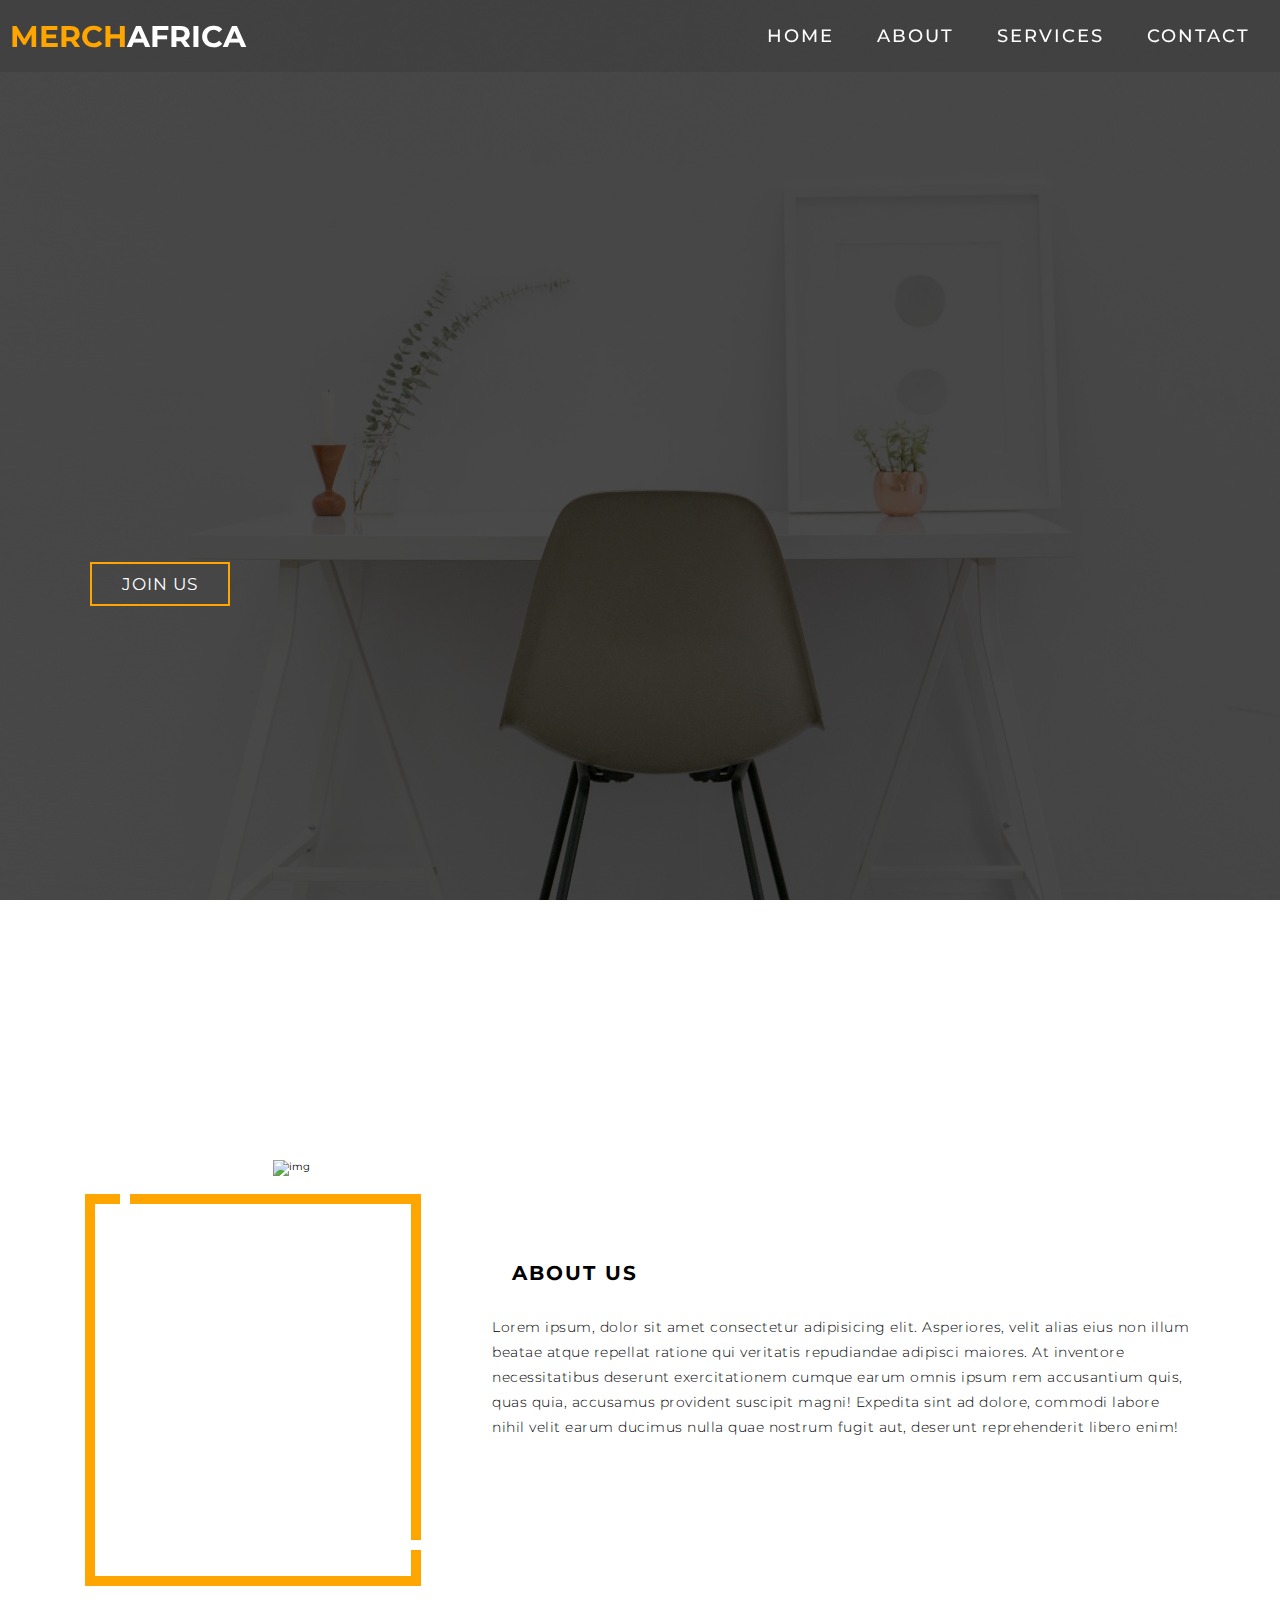
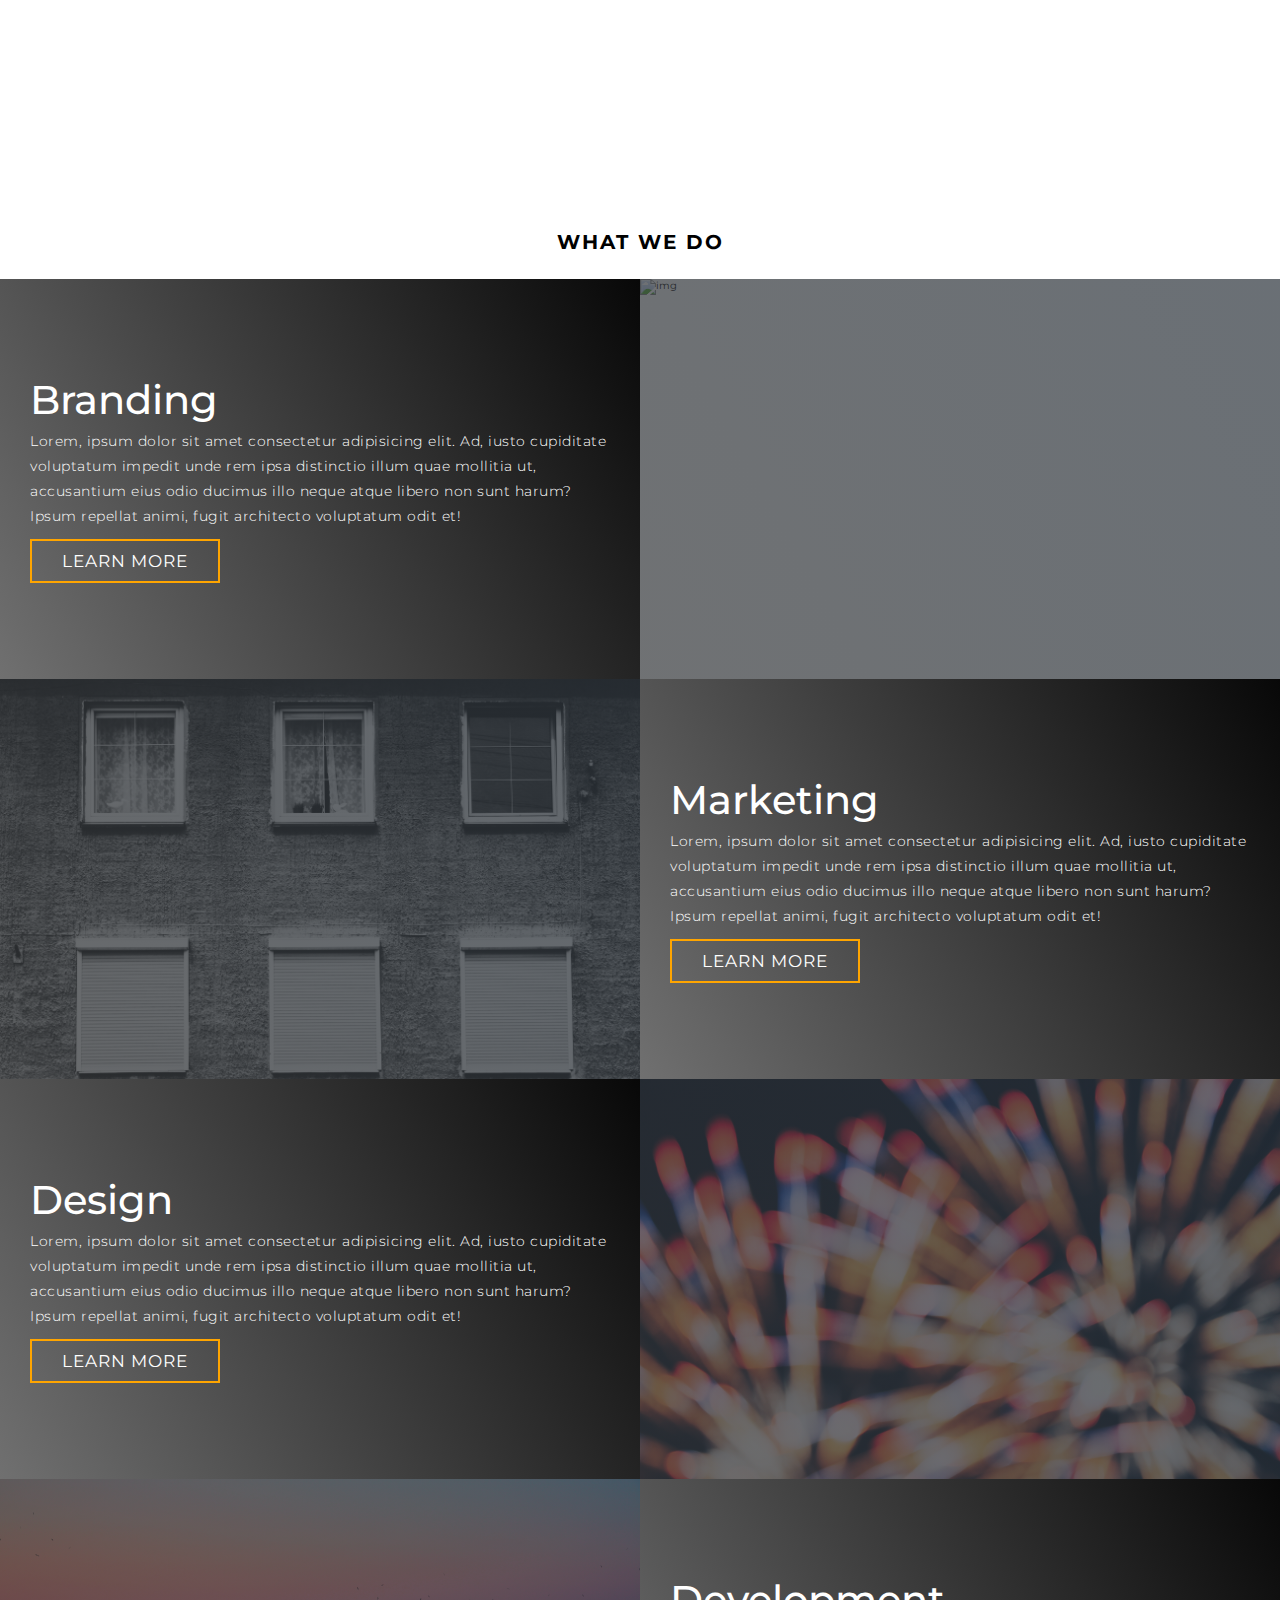
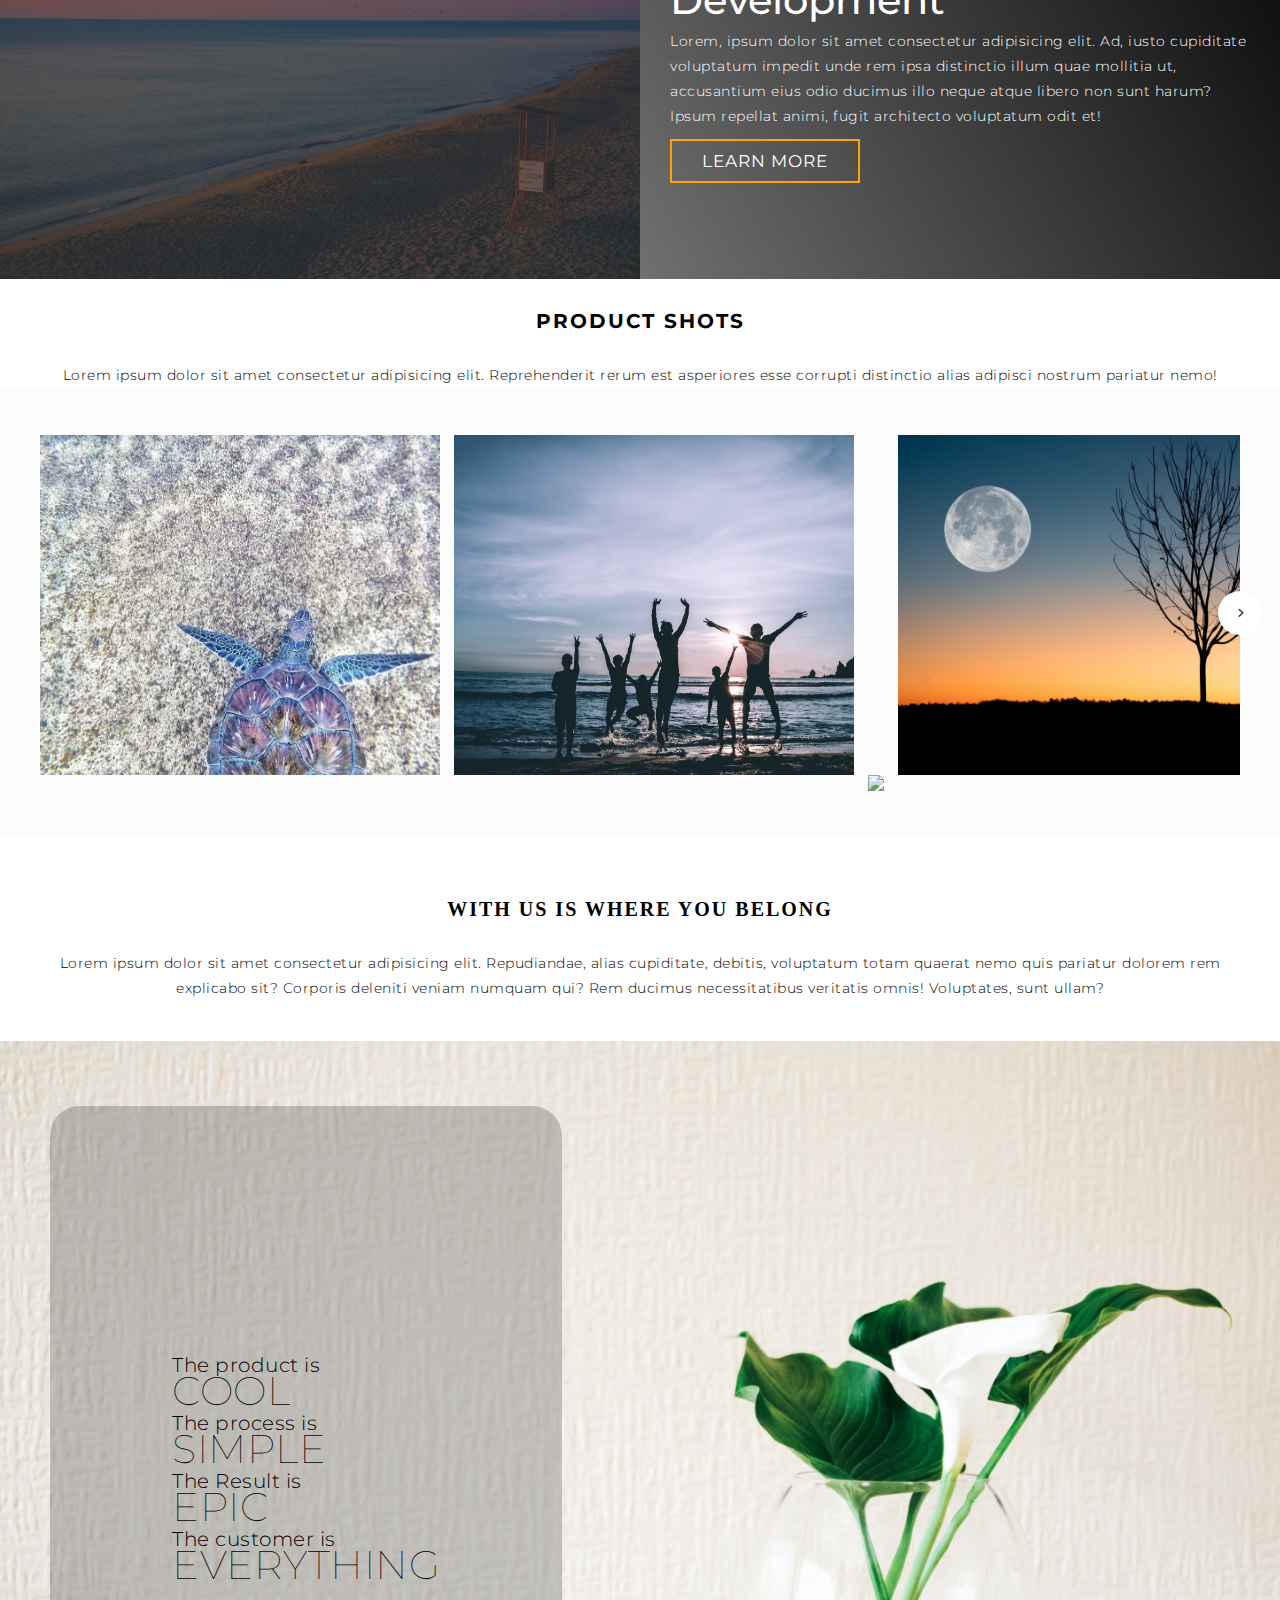
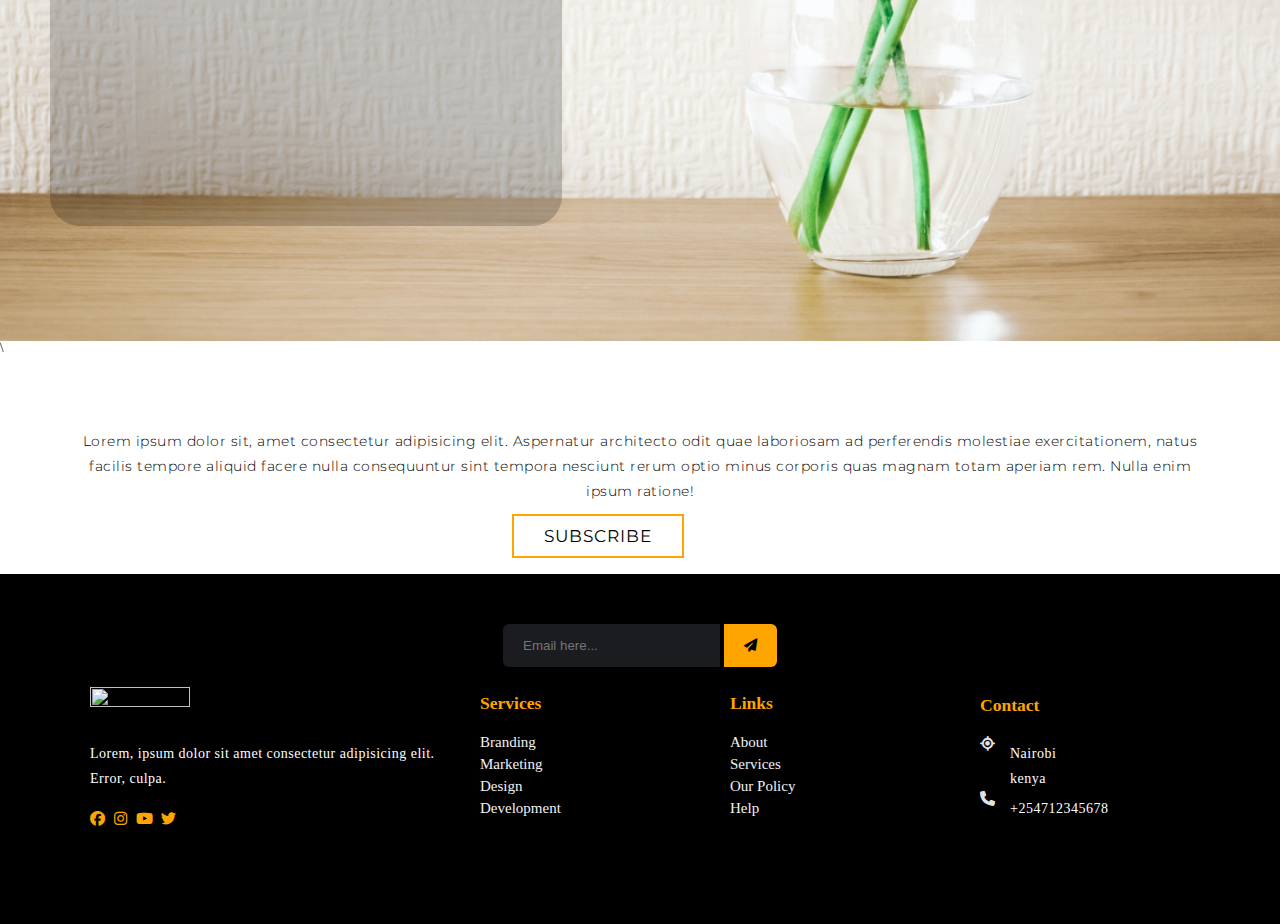
==== index.html @ 874cbdf3 "Add files via upload" ====
<!DOCTYPE html>
<html lang="en">
<head>
    <meta charset="UTF-8">
    <meta http-equiv="X-UA-Compatible" content="IE=edge">
    <meta name="viewport" content="width=device-width, initial-scale=1.0">
    <link rel="stylesheet" href="style.css">
    <link rel="stylesheet" href="https://cdnjs.cloudflare.com/ajax/libs/font-awesome/6.2.0/css/all.min.css">
    <title>Merch africa</title>
</head>
<body>
    <!-- Header -->
  <section id="header">
    <div class="header container">
      <div class="nav-bar">
        <div class="brand">
          <a href="#hero">
            <h1><span>MERCH</span>AFRICA</h1>
          </a>
        </div>
        <div class="nav-list">
          <div class="hamburger">
            <div class="bar"></div>
          </div>
          <ul>
            <li><a href="#hero" data-after="Home">Home</a></li>
            <li><a href="#about" data-after="About">About</a></li>
            <li><a href="#services" data-after="Service">Services</a></li>
            <li><a href="#contact" data-after="Contact">Contact</a></li>
          </ul>
        </div>
      </div>
    </div>
  </section>
  <!-- End Header -->
   <!-- Hero Section  -->
   <section id="hero">
    <div class="hero container">
      <div>
        <h1>Hello, <span></span></h1>
        <h1>WE ARE <span></span></h1>
        <h1>MERCHAFRICA  <span></span></h1>
        <a href="#services" type="button" class="cta">join us</a>
      </div>
    </div>
  </section>
  <!-- End Hero Section  -->


  <!-- About Section -->
  <section id="about">
    <div class="about container">
      <div class="col-left">
        <div class="about-img">
          <img src="IMG/25.jpg" alt="img">
        </div>
      </div>
      <div class="col-right">
        <h1 class="section-title">about us</h1>
        <p>Lorem ipsum, dolor sit amet consectetur adipisicing elit. Asperiores, velit alias eius non illum beatae atque
          repellat ratione qui veritatis repudiandae adipisci maiores. At inventore necessitatibus deserunt
          exercitationem cumque earum omnis ipsum rem accusantium quis, quas quia, accusamus provident suscipit magni!
          Expedita sint ad dolore, commodi labore nihil velit earum ducimus nulla quae nostrum fugit aut, deserunt
          reprehenderit libero enim!</p>
      </div>
    </div>
  </section>
  <!-- End About Section -->

   <!--start of what we do section-->
  <section id="services">
    <div class="services container">
      <div class="services-header">
        <h1 class="section-title">what we do</h1>
      </div>
      <div class="all-services">
        <div class="service-item">
          <div class="service-info">
            <h1>Branding</h1>
            <p>Lorem, ipsum dolor sit amet consectetur adipisicing elit. Ad, iusto cupiditate voluptatum impedit unde
              rem ipsa distinctio illum quae mollitia ut, accusantium eius odio ducimus illo neque atque libero non sunt
              harum? Ipsum repellat animi, fugit architecto voluptatum odit et!</p>
              <a href="#" class="cta">Learn more</a>
          </div>
          <div class="service-img">
            <img src="IMG/3.jpg" alt="img">
          </div>
        </div>
        <div class="service-item">
          <div class="service-info">
            <h1>Marketing</h1>
            <p>Lorem, ipsum dolor sit amet consectetur adipisicing elit. Ad, iusto cupiditate voluptatum impedit unde
              rem ipsa distinctio illum quae mollitia ut, accusantium eius odio ducimus illo neque atque libero non sunt
              harum? Ipsum repellat animi, fugit architecto voluptatum odit et!</p>
              <a href="#" class="cta">Learn more</a>
          </div>
          <div class="service-img">
            <img src="IMG/19.jpg" alt="img">
          </div>
        </div>
        <div class="service-item">
          <div class="service-info">
            <h1>Design</h1>
            <p>Lorem, ipsum dolor sit amet consectetur adipisicing elit. Ad, iusto cupiditate voluptatum impedit unde
              rem ipsa distinctio illum quae mollitia ut, accusantium eius odio ducimus illo neque atque libero non sunt
              harum? Ipsum repellat animi, fugit architecto voluptatum odit et!</p>
              <a href="#" class="cta">Learn more</a>
          </div>
          <div class="service-img">
            <img src="IMG/20.jpg" alt="img">
          </div>
        </div>
        <div class="service-item">
          <div class="service-info">
            <h1>Development</h1>
            <p>Lorem, ipsum dolor sit amet consectetur adipisicing elit. Ad, iusto cupiditate voluptatum impedit unde
              rem ipsa distinctio illum quae mollitia ut, accusantium eius odio ducimus illo neque atque libero non sunt
              harum? Ipsum repellat animi, fugit architecto voluptatum odit et!</p>
              <a href="#" class="cta">Learn more</a>
          </div>
          <div class="service-img">
            <img src="IMG/21.jpg" alt="img">
          </div>
        </div>
      </div>
    </div>
  </section>
  <!--end of what we do section-->

  <!--start of product shots section-->
  <section id="product-shots">
    <h1 class="section-title">Product shots</h1>
    <p>Lorem ipsum dolor sit amet consectetur adipisicing elit. Reprehenderit rerum est asperiores esse corrupti distinctio alias adipisci nostrum pariatur nemo!</p>


    <div class="slider">
      <div class="wrapper">
      <i id="left" class="fa-solid fa-angle-left"></i>
      <div class="carousel">
        <img src="IMG/1.jpg" alt="img" draggable="false">
        <img src="IMG/2.jpg" alt="img" draggable="false">
        <img src="IMG/3.jpg" alt="img" draggable="false">
        <img src="IMG/4.jpg" alt="img" draggable="false">
        <img src="IMG/5.jpg" alt="img" draggable="false">
        <img src="IMG/6.jpg" alt="img" draggable="false">
        <img src="IMG/7.jpg" alt="img" draggable="false">
        <img src="IMG/8.jpg" alt="img" draggable="false">
        <img src="IMG/9.jpg" alt="img" draggable="false">
        <img src="IMG/10.jpg" alt="img" draggable="false">
        <img src="IMG/11.jpg" alt="img" draggable="false">
        <img src="IMG/12.jpg" alt="img" draggable="false">
        <img src="IMG/13.jpg" alt="img" draggable="false">
        <img src="IMG/14.jpg" alt="img" draggable="false">
        <img src="IMG/15.jpg" alt="img" draggable="false">
        <img src="IMG/16.jpg" alt="img" draggable="false">
        <img src="IMG/16.jpg" alt="img" draggable="false">
        <img src="IMG/17.jpg" alt="img" draggable="false">
      </div>
      <i id="right" class="fa-solid fa-angle-right"></i>
    </div>
    </div>



    <div class="slogan">
      <h1 class="section-title">With us is where you belong</h1>
      <p>Lorem ipsum dolor sit amet consectetur adipisicing elit. Repudiandae, alias cupiditate, debitis, voluptatum totam quaerat nemo quis pariatur dolorem rem explicabo sit? Corporis deleniti veniam numquam qui? Rem ducimus necessitatibus veritatis omnis! Voluptates, sunt ullam?</p>
    </div>


  </section>


  <!--End of product shots section-->

  <!--start of burner2 section-->
  <section id="burner2">
    <br>
    <br>
    <br>
    <br>
    <br>
   <div class="burner-text">
    <p>
      The product is <br>
      <span>Cool</span><br>
      The process is <br>
      <span>Simple</span><br>
      The Result is <br>
      <span>Epic</span><br>
      The customer is <br>
      <span>Everything</span>
  </p>
   </div>
  </section>
  <!--End of burner2 section-->\

  <!-- start of subscribe section start-->
  <section id="subscribe">
    <div class="subscribe-row">
      <div class="subscribe-text">
        <p>Lorem ipsum dolor sit, amet consectetur adipisicing elit. Aspernatur architecto odit quae laboriosam ad perferendis molestiae exercitationem, natus facilis tempore aliquid facere nulla consequuntur sint tempora nesciunt rerum optio minus corporis quas magnam totam aperiam rem. Nulla enim ipsum ratione!</p> 
      </div>
      <a href="#" class="cta">Subscribe</a>
    </div>
  </section>


  <!-- start of subscribe section start-->

   <!--footer start-->
   <section id="footer">
    <div class="footer-container">
      <div class="footer-row">
        <div class="form">
          <form action="">
              <input type="text" placeholder="Email here...">
              <button><i class="fa fa-paper-plane"></i></button>
          </form>
        </div>
      </div>
    <div class="footer-row">
      <div class="footer-col" id="company">
        <img src="img/logo.png" alt="" class="logo">
        <p>
          Lorem, ipsum dolor sit amet consectetur adipisicing elit. Error, culpa.
        </p>
        <div class="social">
          <a href="#"><i class="fab fa-facebook"></i></a>
          <a href="#"><i class="fab fa-instagram"></i></a>
          <a href="#"><i class="fab fa-youtube"></i></a>
          <a href="#"><i class="fab fa-twitter"></i></a>
        </div>
      </div>

      <div class="footer-col" id="services">
        <h3>Services</h3>
        <div class="links">
          <a href="#">Branding</a>
          <a href="#">Marketing</a>
          <a href="#">Design</a>
          <a href="#">Development</a>
       </div>
      </div>

      <div class="footer-col" id="useful-links">
        <h3>Links</h3>
        <div class="links">
           <a href="#">About</a>
           <a href="#">Services</a>
           <a href="#">Our Policy</a>
           <a href="#">Help</a>
        </div>
      </div>

      <div class="footer-col" id="contact">
        <h3>Contact</h3>
        <div class="contact-details">
           <i class="fa fa-location"></i>
           <p>Nairobi <br> kenya</p>
        </div>
        <br>
        <div class="contact-details">
           <i class="fa fa-phone"></i>
           <p>+254712345678</p>
        </div>
      </div>
    </div>
  </div>
   </section>
  
    <!--footer End-->
    <script src="script.js"></script>
</body>
</html>
---- style.css ----
@import 'https://fonts.googleapis.com/css?family=Montserrat:300, 400, 700&display=swap';
* {
	padding: 0;
	margin: 0;
	box-sizing: border-box;
}
html {
	font-size: 10px;
	font-family: 'Montserrat', sans-serif;
	scroll-behavior: smooth;
}
a {
	text-decoration: none;
}
.container {
	min-height: 100vh;
	width: 100%;
	display: flex;
	align-items: center;
	justify-content: center;
}
img {
	height: 100%;
	width: 100%;
	object-fit: cover;
}
p {
	color: black;
	font-size: 1.4rem;
	margin-top: 5px;
	line-height: 2.5rem;
	font-weight: 300;
	letter-spacing: 0.05rem;
}
.section-title {
	font-size: 4rem;
	font-weight: 300;
	color: black;
	margin-bottom: 10px;
	text-transform: uppercase;
	letter-spacing: 0.2rem;
	text-align: center;
}
.section-title span {
	color: orange;
}

.cta {
	display: inline-block;
	padding: 10px 30px;
	color: white;
	background-color: transparent;
	border: 2px solid orange;
	font-size: 2rem;
	text-transform: uppercase;
	letter-spacing: 0.1rem;
	margin-top: 10px;
	transition: 0.3s ease;
	transition-property: background-color, color;
}
.cta:hover {
	color: white;
	background-color: orange;
}
.brand h1 {
	font-size: 3rem;
	text-transform: uppercase;
	color: white;
}
.brand h1 span {
	color: orange;
}

/* Header section */
#header {
	position: fixed;
	z-index: 1000;
	left: 0;
	top: 0;
	width: 100vw;
	height: auto;
}
#header .header {
	min-height: 8vh;
	background-color: rgba(49, 48, 48, 0.24);
	transition: 0.3s ease background-color;
}
#header .nav-bar {
	display: flex;
	align-items: center;
	justify-content: space-between;
	width: 100%;
	height: 100%;
	max-width: 1300px;
	padding: 0 10px;
}
#header .nav-list ul {
	list-style: none;
	position: absolute;
	background-color: rgb(100, 94, 94);
	width: 100vw;
	height: 100vh;
	left: 100%;
	top: 0;
	display: flex;
	flex-direction: column;
	justify-content: center;
	align-items: center;
	z-index: 1;
	overflow-x: hidden;
	transition: 0.5s ease left;
}
#header .nav-list ul.active {
	left: 0%;
}
#header .nav-list ul a {
	font-size: 2.5rem;
	font-weight: 500;
	letter-spacing: 0.2rem;
	text-decoration: none;
	color: white;
	text-transform: uppercase;
	padding: 20px;
	display: block;
}
#header .nav-list ul a::after {
	content: attr(data-after);
	position: absolute;
	top: 50%;
	left: 50%;
	transform: translate(-50%, -50%) scale(0);
	color: rgba(240, 248, 255, 0.021);
	font-size: 13rem;
	letter-spacing: 50px;
	z-index: -1;
	transition: 0.3s ease letter-spacing;
}
#header .nav-list ul li:hover a::after {
	transform: translate(-50%, -50%) scale(1);
	letter-spacing: initial;
}
#header .nav-list ul li:hover a {
	color: orange;
}
#header .hamburger {
	height: 60px;
	width: 60px;
	display: inline-block;
	border: 3px solid white;
	border-radius: 50%;
	position: relative;
	display: flex;
	align-items: center;
	justify-content: center;
	z-index: 100;
	cursor: pointer;
	transform: scale(0.8);
	margin-right: 20px;
}
#header .hamburger:after {
	position: absolute;
	content: '';
	height: 100%;
	width: 100%;
	border-radius: 50%;
	border: 3px solid white;
	animation: hamburger_puls 1s ease infinite;
}
#header .hamburger .bar {
	height: 2px;
	width: 30px;
	position: relative;
	background-color: white;
	z-index: -1;
}
#header .hamburger .bar::after,
#header .hamburger .bar::before {
	content: '';
	position: absolute;
	height: 100%;
	width: 100%;
	left: 0;
	background-color: white;
	transition: 0.3s ease;
	transition-property: top, bottom;
}
#header .hamburger .bar::after {
	top: 8px;
}
#header .hamburger .bar::before {
	bottom: 8px;
}
#header .hamburger.active .bar::before {
	bottom: 0;
}
#header .hamburger.active .bar::after {
	top: 0;
}
/* End Header section */

/* Hero Section */
#hero {
	background-image: url(IMG/burner\ 1.jpg);
	background-size: cover;
	background-position: top center;
	position: relative;
	z-index: 1;
}
#hero::after {
	content: '';
	position: absolute;
	left: 0;
	top: 0;
	height: 100%;
	width: 100%;
	background-color: black;
	opacity: 0.7;
	z-index: -1;
}
#hero .hero {
	max-width: 1200px;
	margin: 0 auto;
	padding: 0 50px;
	justify-content: flex-start;
}
#hero h1 {
	display: block;
	width: fit-content;
	font-size: 4rem;
	position: relative;
	color: transparent;
	animation: text_reveal 0.5s ease forwards;
	animation-delay: 1s;
}
#hero h1:nth-child(1) {
	animation-delay: 0.5s;
}
#hero h1:nth-child(2) {
	animation-delay: 1s;
}
#hero h1:nth-child(3) {
	animation: text_reveal_name 0.5s ease forwards;
	animation-delay: 1.5s;
}
#hero h1 span {
	position: absolute;
	top: 0;
	left: 0;
	height: 100%;
	width: 0;
	background-color: orange;
	animation: text_reveal_box 1s ease;
	animation-delay: 0.5s;
}
#hero h1:nth-child(1) span {
	animation-delay: 0.5s;
}
#hero h1:nth-child(2) span {
	animation-delay: 1.5s;
}
#hero h1:nth-child(3) span {
	animation-delay: 2.5s;
}

/* End Hero Section */

/* About Section */
#about .about {
	flex-direction: column-reverse;
	text-align: center;
	max-width: 1200px;
	margin: 0 auto;
	padding: 10px 20px;
}
#about .col-left {
	width: 250px;
	height: 360px;
}
#about .col-right {
	width: 100%;
}
#about .col-right h2 {
	font-size: 1.8rem;
	font-weight: 500;
	letter-spacing: 0.2rem;
	margin-bottom: 10px;
}
#about .col-right p {
	margin-bottom: 20px;
}
#about .col-right .cta {
	color: black;
	margin-bottom: 50px;
	padding: 10px 20px;
	font-size: 2rem;
}
#about .col-left .about-img {
	height: 100%;
	width: 100%;
	position: relative;
	border: 10px solid white;
}
#about .col-left .about-img::after {
	content: '';
	position: absolute;
	left: -33px;
	top: 19px;
	height: 98%;
	width: 98%;
	border: 7px solid orange;
	z-index: -1;
}
/* End About Section */

/* services section */
#services .services {
	flex-direction: column;
	max-width: 100%;
	margin: 0 auto;
	padding: 10px 0;
}
#services .services-header h1 {
	margin-bottom: 5px;
	font-size: 20px;
}
#services .all-services {
	display: flex;
	align-items: center;
	justify-content: center;
	flex-direction: column;
}
#services .service-item {
	display: flex;
	align-items: center;
	justify-content: center;
	flex-direction: column;
	width: 80%;
	margin: 20px auto;
	overflow: hidden;
	border-radius: 10px;
}
#services .service-info {
	padding: 30px;
	flex-basis: 50%;
	height: 100%;
	display: flex;
	align-items: flex-start;
	justify-content: center;
	flex-direction: column;
	background-image: linear-gradient(60deg, #707070 0%, #080808 100%);
	color: white;
}
#services .service-info h1 {
	font-size: 4rem;
	font-weight: 500;
}
#services .service-info p {
	color: white;
}
#services .service-img {
	flex-basis: 50%;
	height: 300px;
	overflow: hidden;
	position: relative;
}
#services .service-img:after {
	content: '';
	position: absolute;
	left: 0;
	top: 0;
	height: 100%;
	width: 100%;
	background-image: linear-gradient(60deg, #323538 0%, #2a323a 100%);
	opacity: 0.7;
}
#services .service-img img {
	transition: 0.3s ease transform;
}
#services .service-item:hover .service-img img {
	transform: scale(1.1);
}
/* End services section */

/* Product shots */
#product-shots p {
	font-size: 14px;
	text-align: center;
}
.slogan {
	margin: 40px;
}
.slogan h1 {
	font-family: cursive;
}




.slider{
	display: flex;
	padding: 35px 35px;
	min-height: 50vh;
	align-items: center;
	justify-content: center;
	background: #fcfcfd;
  }
  .wrapper{
	display: flex;
	max-width: 1200px;
	position: relative;
  }
  .wrapper i{
	top: 50%;
	height: 44px;
	width: 44px;
	color: #343F4F;
	cursor: pointer;
	font-size: 1.15rem;
	position: absolute;
	text-align: center;
	line-height: 44px;
	background: #fff;
	border-radius: 50%;
	transform: translateY(-50%);
	transition: transform 0.1s linear;
  }
  .wrapper i:active{
	transform: translateY(-50%) scale(0.9);
  }
  .wrapper i:hover{
	background: #f2f2f2;
  }
  .wrapper i:first-child{
	left: -22px;
	display: none;
  }
  .wrapper i:last-child{
	right: -22px;
  }
  .wrapper .carousel{
	font-size: 0px;
	cursor: pointer;
	overflow: hidden;
	white-space: nowrap;
	scroll-behavior: smooth;
  }
  .carousel.dragging{
	cursor: grab;
	scroll-behavior: auto;
  }
  .carousel.dragging img{
	pointer-events: none;
  }
  .carousel img{
	height: 340px;
	object-fit: cover;
	user-select: none;
	margin-left: 14px;
	width: calc(100% / 3);
  }
  .carousel img:first-child{
	margin-left: 0px;
  }
/* end Product shots */

/* burner2 */
#burner2 {
	min-height: 100vh;
	background-image: url(IMG/7.jpg);
	background-size: cover;
	background-position: top center;
	position: relative;

}
.burner2-content {
	margin-top: 50px;
}
#burner2 .burner-text {
	display: flex;
	align-items: center;
	justify-content: space-around;
	width: 40%;
	height: 80vh;
	background-color: rgba(0, 0, 0, 0.2);
	border-radius: 30px;
	padding: 10px;
	margin-left: 50px;
}
#burner2 .burner-text p {
	font-size: 20px;
}
#burner2 .burner-text p span {
	font-size: 40px;
	font-weight: 100;
	text-transform: uppercase;
}

/* End of burner 2 */
/* start of subscribe section start */
#subscribe {
	width: 100%;
}
.subscribe-row {
	padding: 60px;
	margin: 10px;
	justify-content: center;
}
.subscribe-text {
	text-align: center;
}
.subscribe-row .cta {
	color: black;
	position: absolute;
	left: 40%;
}


/* End of subscribe section start */

/* Footer */
#footer{
	background-color: #000000ff;
     position: relative;
     width: 100%;
     min-height: 350px;
     padding: 3rem 1rem;
}
.footer-container {
    max-width: 1140px;
    margin: 0 auto;
    display: flex;
    justify-content: center;
    align-items: center;
    flex-direction: column;
	font-size: 15px;
}
.footer-row {
	display: flex;
    justify-content: space-between;
    align-items: center;

}
.footer-col{
    min-width: 250px;
    color:#f2f2f2f2;
    font-family: poppins;
    padding:0 2rem;
}
.footer-col .logo{
    width: 100px;
    margin-bottom:25px;
}
#company p {
	color: white;
}
#contact p {
	color: white;
}
.footer-col h3{
    color: orange;
    margin-bottom: 20px;
    position: relative;
    cursor: pointer;
}
.footer-col h3::after{
    content: '';
    height:3px;
    width:0px;
    background-color: orange;
    position: absolute;
    bottom: 0;
    left:0;
    transition: 0.3s ease;

}
.footer-col h3:hover::after{
    width:30px
}
.footer-col .social a i{
    color:orange;
    margin-top:2rem;
    margin-right: 5px;
    transition: 0.3s ease;
}
.footer-col .social a i:hover{
    transform: scale(1.5);
    filter:grayscale(25);
}
.footer-col .links a{
    display: block;
    text-decoration: none;
    color:#f2f2f2;
    margin-bottom: 5px;
    position: relative;
    transition: 0.3s ease;
}
.footer-col .links a::before{
    content:'';
    height: 16px;
    width:3px;
    position: absolute;
    top:5px;
    left:-10px;
    background-color: orange;
    transition: 0.5s ease;
    opacity: 0;
}
.footer-col .links a:hover::before{
    opacity: 1;
}
.footer-col .links a:hover{
    transform: translateX(-8px);
    color: orange;
}
.footer-col .contact-details{
    display: inline-flex;
    justify-content: space-between;
}
.footer-col .contact-details i{
    margin-right:15px;
}
.footer-row .form{
    display: flex;
    justify-content: center;
    align-items: center;
    padding:2rem 0;
}
.footer-row .form input{
    background-color: #1a1c20ff;
    border:0;
    outline:none;
    padding:14px 20px;
    border-radius: 6px;
    border-top-right-radius: 0;
    border-bottom-right-radius: 0;
}
.form button{
    padding:14px 20px;
    border:0;
    border-radius: 6px;
    border-top-left-radius: 0;
    border-bottom-left-radius: 0;
    background-color: orange;
}



/* End Footer */

/* Keyframes */
@keyframes hamburger_puls {
	0% {
		opacity: 1;
		transform: scale(1);
	}
	100% {
		opacity: 0;
		transform: scale(1.4);
	}
}
@keyframes text_reveal_box {
	50% {
		width: 100%;
		left: 0;
	}
	100% {
		width: 0;
		left: 100%;
	}
}
@keyframes text_reveal {
	100% {
		color: white;
	}
}
@keyframes text_reveal_name {
	100% {
		color: orange;
		font-weight: 500;
	}
}
/* End Keyframes */

/* Media Query For Tablet */
@media only screen and (min-width: 768px) {
	.cta {
		font-size: 1.7rem;
		padding: 10px 30px;
	}
	h1.section-title {
		font-size: 2rem;
		font-weight: bold;
		padding: 20px;
	}

	/* Hero */
	#hero h1 {
		font-size: 7rem;
	}
	/* End Hero */

	
    /* About */
	#about .about {
		flex-direction: row;
	}
	#about .col-left {
		width: 600px;
		height: 400px;
		padding-left: 60px;
	}
	#about .about .col-left .about-img::after {
		left: -45px;
		top: 34px;
		height: 98%;
		width: 98%;
		border: 10px solid orange;
	}
	#about .col-right {
		text-align: left;
		padding: 30px;
	}
	#about .col-right h1 {
		text-align: left;
	}
	/* End About */

	/* service */
	#services .service-item {
		flex-direction: row;
	}
	#services .service-item:nth-child(even) {
		flex-direction: row-reverse;
	}
	#services .service-item {
		height: 400px;
		margin: 0;
		width: 100%;
		border-radius: 0;
	}
	#services .all-services .service-info {
		height: 100%;
	}
	#services .all-services .service-img {
		height: 100%;
	}
	/* End service */

	

}
/* End Media Query For Tablet */

/* Media Query For Desktop */
@media only screen and (min-width: 1200px) {
	/* header */
	#header .hamburger {
		display: none;
	}
	#header .nav-list ul {
		position: initial;
		display: block;
		height: auto;
		width: fit-content;
		background-color: transparent;
	}
	#header .nav-list ul li {
		display: inline-block;
	}
	#header .nav-list ul li a {
		font-size: 1.8rem;
	}
	#header .nav-list ul a:after {
		display: none;
	}
	/* End header */

	#services .service-bottom .service-item {
		flex-basis: 22%;
		margin: 1.5%;
	}
}


@media(max-width:900px)
{
  .footer-row{
    flex-direction: column;
  }
  .footer-col{
    width: 100%;
    text-align: left;
    margin-bottom: 25px;
  }
}
@media(max-width:768px)
{
  .footer-row{
    flex-direction: column;
  }
  .footer-col{
    width: 100%;
    text-align: left;
    margin-bottom: 20px;
  }
}
/* End  Media Query For Desktop */


@media screen and (max-width: 900px) {
	.carousel img{
	  width: calc(100% / 2);
	}
  }
  
  @media screen and (max-width: 550px) {
	.carousel img{
	  width: 100%;
	}
  }
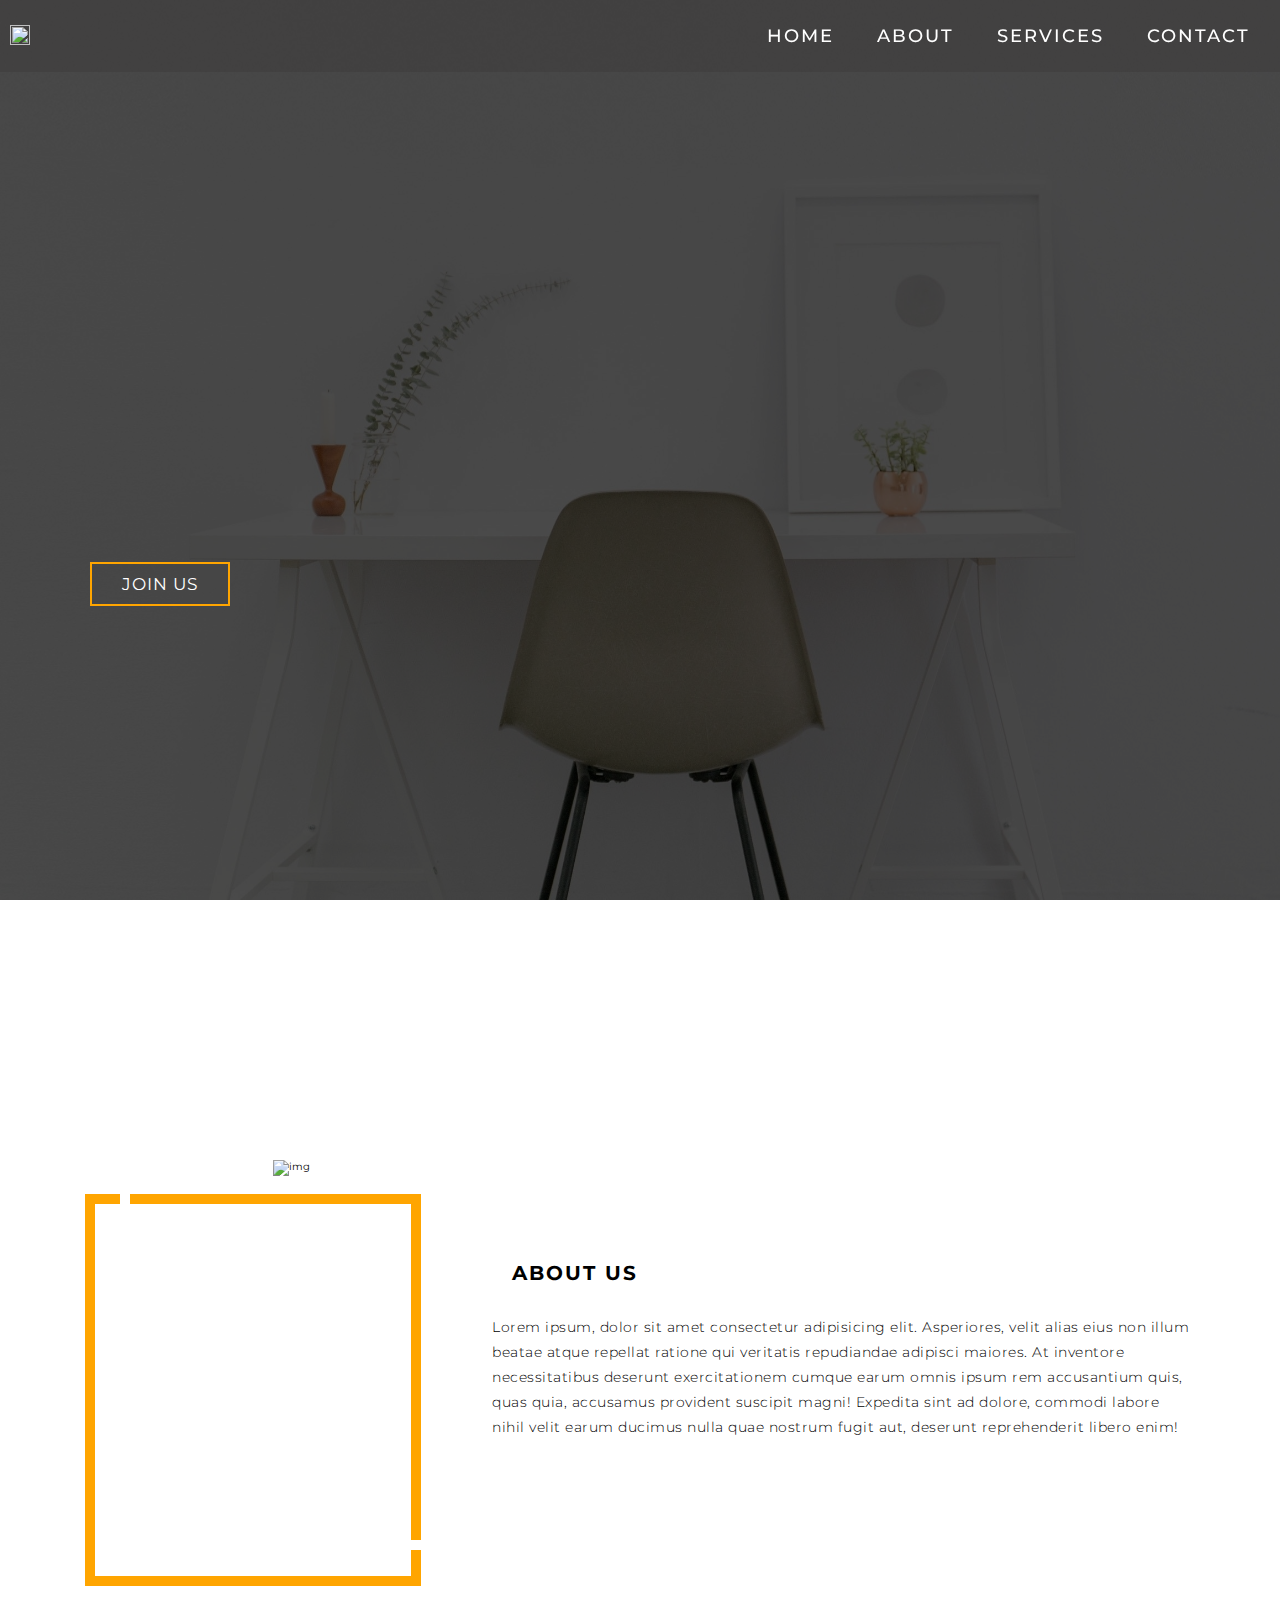
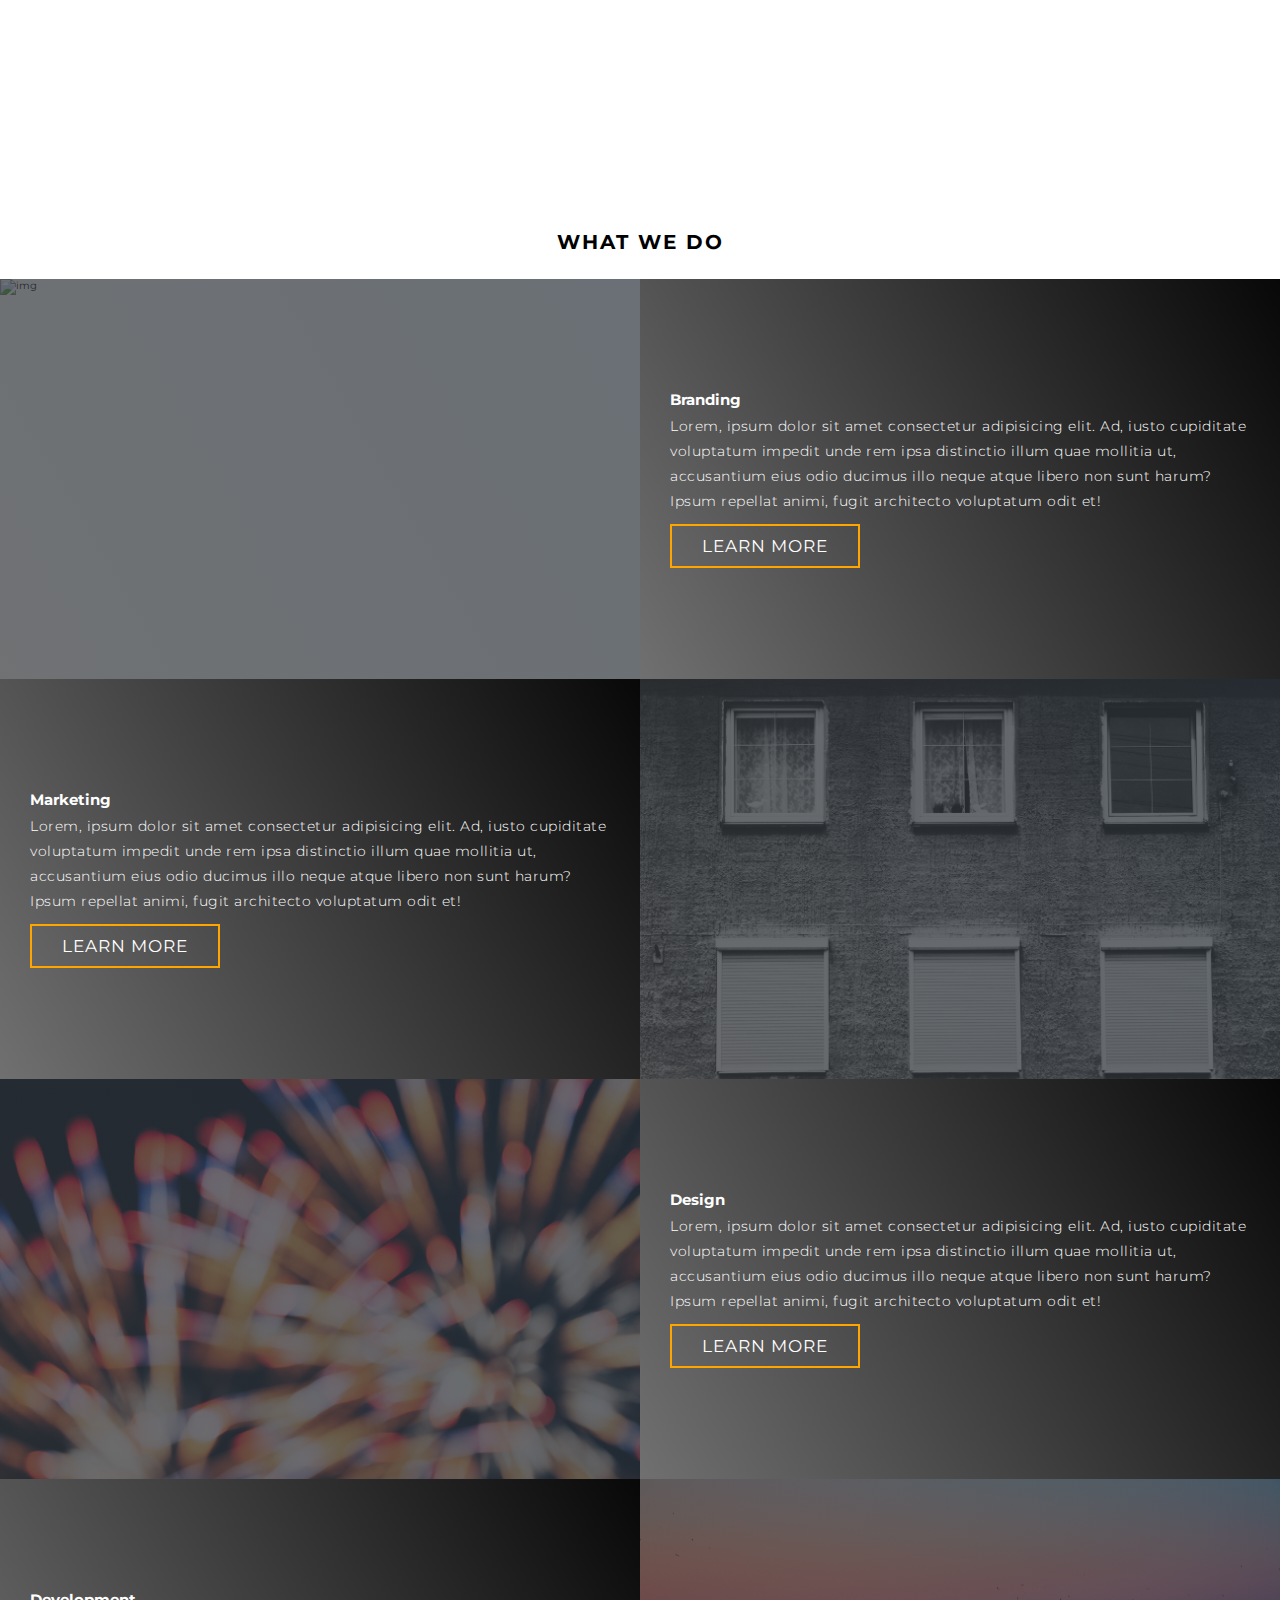
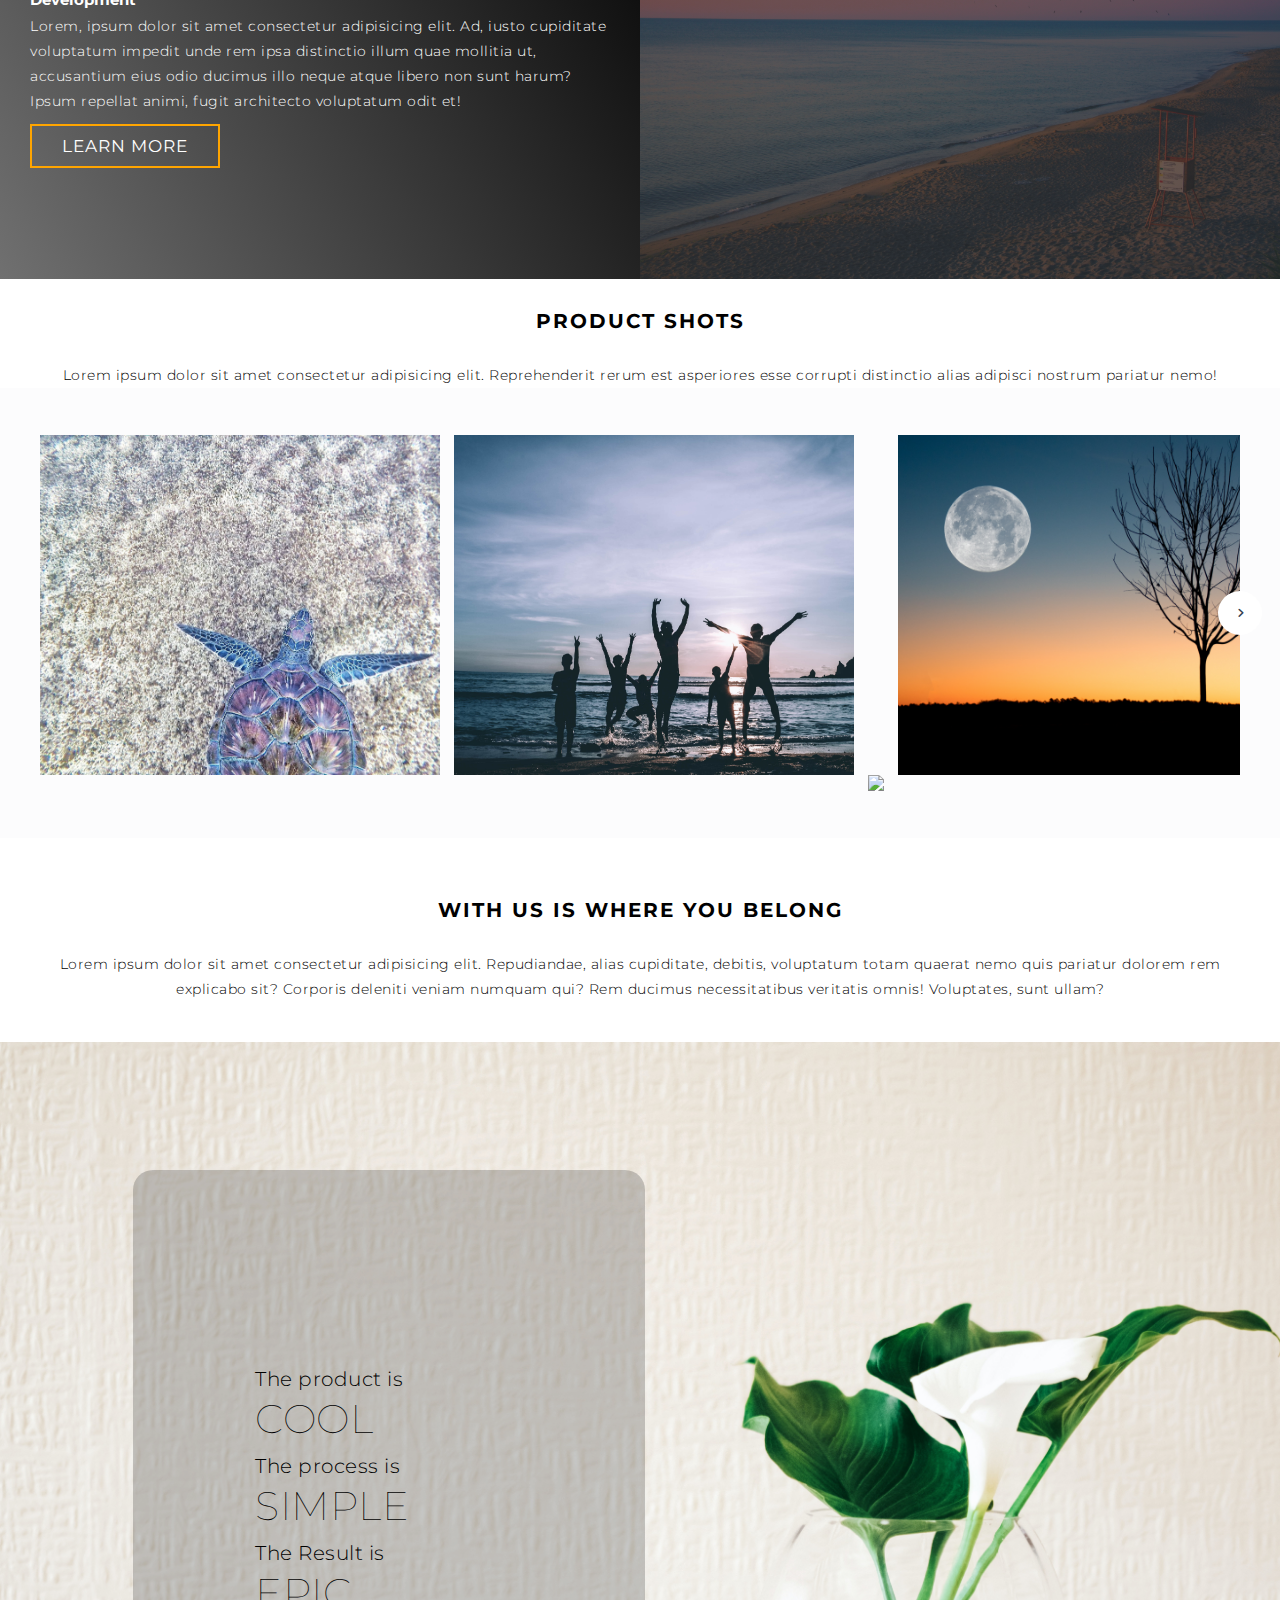
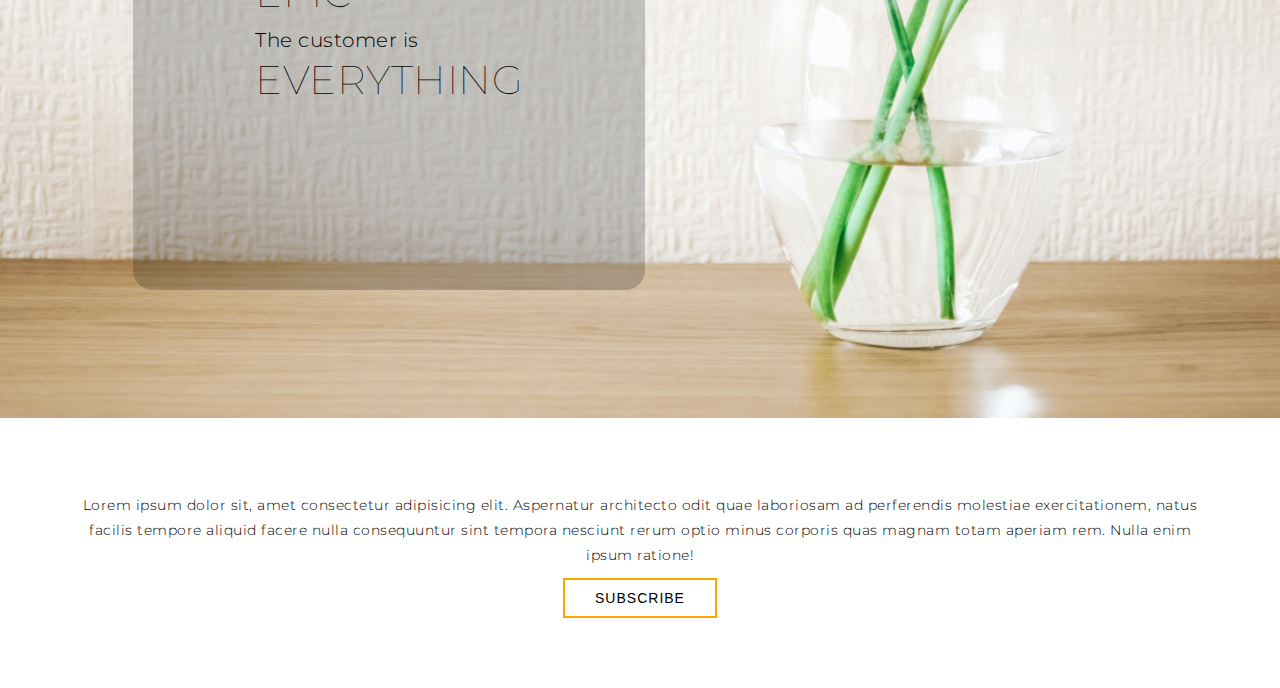
==== commit f52b4693: "new" ====
--- a/index.html
+++ b/index.html
@@ -15,7 +15,7 @@
       <div class="nav-bar">
         <div class="brand">
           <a href="#hero">
-            <h1><span>MERCH</span>AFRICA</h1>
+            <img src="img/logo.png" alt="" class="logo">
           </a>
         </div>
         <div class="nav-list">
@@ -33,6 +33,7 @@
     </div>
   </section>
   <!-- End Header -->
+
    <!-- Hero Section  -->
    <section id="hero">
     <div class="hero container">
@@ -46,7 +47,6 @@
   </section>
   <!-- End Hero Section  -->
 
-
   <!-- About Section -->
   <section id="about">
     <div class="about container">
@@ -66,7 +66,6 @@
     </div>
   </section>
   <!-- End About Section -->
-
    <!--start of what we do section-->
   <section id="services">
     <div class="services container">
@@ -75,6 +74,9 @@
       </div>
       <div class="all-services">
         <div class="service-item">
+          <div class="service-img">
+            <img src="IMG/3.jpg" alt="img">
+          </div>
           <div class="service-info">
             <h1>Branding</h1>
             <p>Lorem, ipsum dolor sit amet consectetur adipisicing elit. Ad, iusto cupiditate voluptatum impedit unde
@@ -82,11 +84,12 @@
               harum? Ipsum repellat animi, fugit architecto voluptatum odit et!</p>
               <a href="#" class="cta">Learn more</a>
           </div>
-          <div class="service-img">
-            <img src="IMG/3.jpg" alt="img">
-          </div>
-        </div>
-        <div class="service-item">
+          
+        </div>
+        <div class="service-item">
+          <div class="service-img">
+            <img src="IMG/19.jpg" alt="img">
+          </div>
           <div class="service-info">
             <h1>Marketing</h1>
             <p>Lorem, ipsum dolor sit amet consectetur adipisicing elit. Ad, iusto cupiditate voluptatum impedit unde
@@ -94,11 +97,12 @@
               harum? Ipsum repellat animi, fugit architecto voluptatum odit et!</p>
               <a href="#" class="cta">Learn more</a>
           </div>
-          <div class="service-img">
-            <img src="IMG/19.jpg" alt="img">
-          </div>
-        </div>
-        <div class="service-item">
+          
+        </div>
+        <div class="service-item">
+          <div class="service-img">
+            <img src="IMG/20.jpg" alt="img">
+          </div>
           <div class="service-info">
             <h1>Design</h1>
             <p>Lorem, ipsum dolor sit amet consectetur adipisicing elit. Ad, iusto cupiditate voluptatum impedit unde
@@ -106,11 +110,12 @@
               harum? Ipsum repellat animi, fugit architecto voluptatum odit et!</p>
               <a href="#" class="cta">Learn more</a>
           </div>
-          <div class="service-img">
-            <img src="IMG/20.jpg" alt="img">
-          </div>
-        </div>
-        <div class="service-item">
+          
+        </div>
+        <div class="service-item">
+          <div class="service-img">
+            <img src="IMG/21.jpg" alt="img">
+          </div>
           <div class="service-info">
             <h1>Development</h1>
             <p>Lorem, ipsum dolor sit amet consectetur adipisicing elit. Ad, iusto cupiditate voluptatum impedit unde
@@ -118,9 +123,7 @@
               harum? Ipsum repellat animi, fugit architecto voluptatum odit et!</p>
               <a href="#" class="cta">Learn more</a>
           </div>
-          <div class="service-img">
-            <img src="IMG/21.jpg" alt="img">
-          </div>
+          
         </div>
       </div>
     </div>
@@ -131,7 +134,6 @@
   <section id="product-shots">
     <h1 class="section-title">Product shots</h1>
     <p>Lorem ipsum dolor sit amet consectetur adipisicing elit. Reprehenderit rerum est asperiores esse corrupti distinctio alias adipisci nostrum pariatur nemo!</p>
-
 
     <div class="slider">
       <div class="wrapper">
@@ -159,27 +161,15 @@
       <i id="right" class="fa-solid fa-angle-right"></i>
     </div>
     </div>
-
-
-
     <div class="slogan">
       <h1 class="section-title">With us is where you belong</h1>
       <p>Lorem ipsum dolor sit amet consectetur adipisicing elit. Repudiandae, alias cupiditate, debitis, voluptatum totam quaerat nemo quis pariatur dolorem rem explicabo sit? Corporis deleniti veniam numquam qui? Rem ducimus necessitatibus veritatis omnis! Voluptates, sunt ullam?</p>
     </div>
-
-
-  </section>
-
-
+  </section>
   <!--End of product shots section-->
 
   <!--start of burner2 section-->
   <section id="burner2">
-    <br>
-    <br>
-    <br>
-    <br>
-    <br>
    <div class="burner-text">
     <p>
       The product is <br>
@@ -193,7 +183,7 @@
   </p>
    </div>
   </section>
-  <!--End of burner2 section-->\
+  <!--End of burner2 section-->
 
   <!-- start of subscribe section start-->
   <section id="subscribe">
@@ -201,74 +191,15 @@
       <div class="subscribe-text">
         <p>Lorem ipsum dolor sit, amet consectetur adipisicing elit. Aspernatur architecto odit quae laboriosam ad perferendis molestiae exercitationem, natus facilis tempore aliquid facere nulla consequuntur sint tempora nesciunt rerum optio minus corporis quas magnam totam aperiam rem. Nulla enim ipsum ratione!</p> 
       </div>
-      <a href="#" class="cta">Subscribe</a>
-    </div>
-  </section>
-
-
+      <div class="subscribe-button">
+        <button>subscribe</button>
+      </div>
+    </div>
+  </section>
   <!-- start of subscribe section start-->
 
    <!--footer start-->
-   <section id="footer">
-    <div class="footer-container">
-      <div class="footer-row">
-        <div class="form">
-          <form action="">
-              <input type="text" placeholder="Email here...">
-              <button><i class="fa fa-paper-plane"></i></button>
-          </form>
-        </div>
-      </div>
-    <div class="footer-row">
-      <div class="footer-col" id="company">
-        <img src="img/logo.png" alt="" class="logo">
-        <p>
-          Lorem, ipsum dolor sit amet consectetur adipisicing elit. Error, culpa.
-        </p>
-        <div class="social">
-          <a href="#"><i class="fab fa-facebook"></i></a>
-          <a href="#"><i class="fab fa-instagram"></i></a>
-          <a href="#"><i class="fab fa-youtube"></i></a>
-          <a href="#"><i class="fab fa-twitter"></i></a>
-        </div>
-      </div>
-
-      <div class="footer-col" id="services">
-        <h3>Services</h3>
-        <div class="links">
-          <a href="#">Branding</a>
-          <a href="#">Marketing</a>
-          <a href="#">Design</a>
-          <a href="#">Development</a>
-       </div>
-      </div>
-
-      <div class="footer-col" id="useful-links">
-        <h3>Links</h3>
-        <div class="links">
-           <a href="#">About</a>
-           <a href="#">Services</a>
-           <a href="#">Our Policy</a>
-           <a href="#">Help</a>
-        </div>
-      </div>
-
-      <div class="footer-col" id="contact">
-        <h3>Contact</h3>
-        <div class="contact-details">
-           <i class="fa fa-location"></i>
-           <p>Nairobi <br> kenya</p>
-        </div>
-        <br>
-        <div class="contact-details">
-           <i class="fa fa-phone"></i>
-           <p>+254712345678</p>
-        </div>
-      </div>
-    </div>
-  </div>
-   </section>
-  
+
     <!--footer End-->
     <script src="script.js"></script>
 </body>
--- a/style.css
+++ b/style.css
@@ -351,8 +351,8 @@
 	color: white;
 }
 #services .service-info h1 {
-	font-size: 4rem;
-	font-weight: 500;
+	font-size: 15px;
+	font-weight: 700;
 }
 #services .service-info p {
 	color: white;
@@ -389,13 +389,6 @@
 .slogan {
 	margin: 40px;
 }
-.slogan h1 {
-	font-family: cursive;
-}
-
-
-
-
 .slider{
 	display: flex;
 	padding: 35px 35px;
@@ -468,26 +461,26 @@
 	min-height: 100vh;
 	background-image: url(IMG/7.jpg);
 	background-size: cover;
-	background-position: top center;
-	position: relative;
-
-}
-.burner2-content {
-	margin-top: 50px;
+	background-position: center;
+	position: relative;
+	padding: 10%;
+
 }
 #burner2 .burner-text {
 	display: flex;
 	align-items: center;
 	justify-content: space-around;
-	width: 40%;
+	width: 100%;
 	height: 80vh;
 	background-color: rgba(0, 0, 0, 0.2);
-	border-radius: 30px;
-	padding: 10px;
-	margin-left: 50px;
+	border-radius: 20px;
+	margin: auto;
+	padding: auto;
 }
 #burner2 .burner-text p {
 	font-size: 20px;
+	text-align: left;
+	line-height: 40px;
 }
 #burner2 .burner-text p span {
 	font-size: 40px;
@@ -508,142 +501,30 @@
 .subscribe-text {
 	text-align: center;
 }
-.subscribe-row .cta {
+.subscribe-button {
+	text-align: center;
+}
+.subscribe-button button {
+	display: inline-block;
+	padding: 10px 30px;
 	color: black;
-	position: absolute;
-	left: 40%;
-}
-
+	background-color: transparent;
+	border: 2px solid orange;
+	font-size: 14px;
+	text-transform: uppercase;
+	letter-spacing: 0.1rem;
+	margin-top: 10px;
+	transition: 0.3s ease;
+	transition-property: background-color, color
+}
+.subscribe-button button:hover {
+	color: white;
+	background-color: orange;
+}
 
 /* End of subscribe section start */
 
 /* Footer */
-#footer{
-	background-color: #000000ff;
-     position: relative;
-     width: 100%;
-     min-height: 350px;
-     padding: 3rem 1rem;
-}
-.footer-container {
-    max-width: 1140px;
-    margin: 0 auto;
-    display: flex;
-    justify-content: center;
-    align-items: center;
-    flex-direction: column;
-	font-size: 15px;
-}
-.footer-row {
-	display: flex;
-    justify-content: space-between;
-    align-items: center;
-
-}
-.footer-col{
-    min-width: 250px;
-    color:#f2f2f2f2;
-    font-family: poppins;
-    padding:0 2rem;
-}
-.footer-col .logo{
-    width: 100px;
-    margin-bottom:25px;
-}
-#company p {
-	color: white;
-}
-#contact p {
-	color: white;
-}
-.footer-col h3{
-    color: orange;
-    margin-bottom: 20px;
-    position: relative;
-    cursor: pointer;
-}
-.footer-col h3::after{
-    content: '';
-    height:3px;
-    width:0px;
-    background-color: orange;
-    position: absolute;
-    bottom: 0;
-    left:0;
-    transition: 0.3s ease;
-
-}
-.footer-col h3:hover::after{
-    width:30px
-}
-.footer-col .social a i{
-    color:orange;
-    margin-top:2rem;
-    margin-right: 5px;
-    transition: 0.3s ease;
-}
-.footer-col .social a i:hover{
-    transform: scale(1.5);
-    filter:grayscale(25);
-}
-.footer-col .links a{
-    display: block;
-    text-decoration: none;
-    color:#f2f2f2;
-    margin-bottom: 5px;
-    position: relative;
-    transition: 0.3s ease;
-}
-.footer-col .links a::before{
-    content:'';
-    height: 16px;
-    width:3px;
-    position: absolute;
-    top:5px;
-    left:-10px;
-    background-color: orange;
-    transition: 0.5s ease;
-    opacity: 0;
-}
-.footer-col .links a:hover::before{
-    opacity: 1;
-}
-.footer-col .links a:hover{
-    transform: translateX(-8px);
-    color: orange;
-}
-.footer-col .contact-details{
-    display: inline-flex;
-    justify-content: space-between;
-}
-.footer-col .contact-details i{
-    margin-right:15px;
-}
-.footer-row .form{
-    display: flex;
-    justify-content: center;
-    align-items: center;
-    padding:2rem 0;
-}
-.footer-row .form input{
-    background-color: #1a1c20ff;
-    border:0;
-    outline:none;
-    padding:14px 20px;
-    border-radius: 6px;
-    border-top-right-radius: 0;
-    border-bottom-right-radius: 0;
-}
-.form button{
-    padding:14px 20px;
-    border:0;
-    border-radius: 6px;
-    border-top-left-radius: 0;
-    border-bottom-left-radius: 0;
-    background-color: orange;
-}
-
-
 
 /* End Footer */
 
@@ -679,9 +560,6 @@
 		font-weight: 500;
 	}
 }
-/* End Keyframes */
-
-/* Media Query For Tablet */
 @media only screen and (min-width: 768px) {
 	.cta {
 		font-size: 1.7rem;
@@ -692,15 +570,9 @@
 		font-weight: bold;
 		padding: 20px;
 	}
-
-	/* Hero */
 	#hero h1 {
 		font-size: 7rem;
 	}
-	/* End Hero */
-
-	
-    /* About */
 	#about .about {
 		flex-direction: row;
 	}
@@ -723,9 +595,6 @@
 	#about .col-right h1 {
 		text-align: left;
 	}
-	/* End About */
-
-	/* service */
 	#services .service-item {
 		flex-direction: row;
 	}
@@ -744,16 +613,14 @@
 	#services .all-services .service-img {
 		height: 100%;
 	}
-	/* End service */
-
-	
-
-}
-/* End Media Query For Tablet */
-
-/* Media Query For Desktop */
+	#burner2 .burner-text {
+		width: 50%;
+		align-items: center;
+		margin-left: 5px;
+	}
+
+}
 @media only screen and (min-width: 1200px) {
-	/* header */
 	#header .hamburger {
 		display: none;
 	}
@@ -773,15 +640,12 @@
 	#header .nav-list ul a:after {
 		display: none;
 	}
-	/* End header */
-
 	#services .service-bottom .service-item {
 		flex-basis: 22%;
 		margin: 1.5%;
 	}
-}
-
-
+	
+}
 @media(max-width:900px)
 {
   .footer-row{
@@ -804,9 +668,6 @@
     margin-bottom: 20px;
   }
 }
-/* End  Media Query For Desktop */
-
-
 @media screen and (max-width: 900px) {
 	.carousel img{
 	  width: calc(100% / 2);
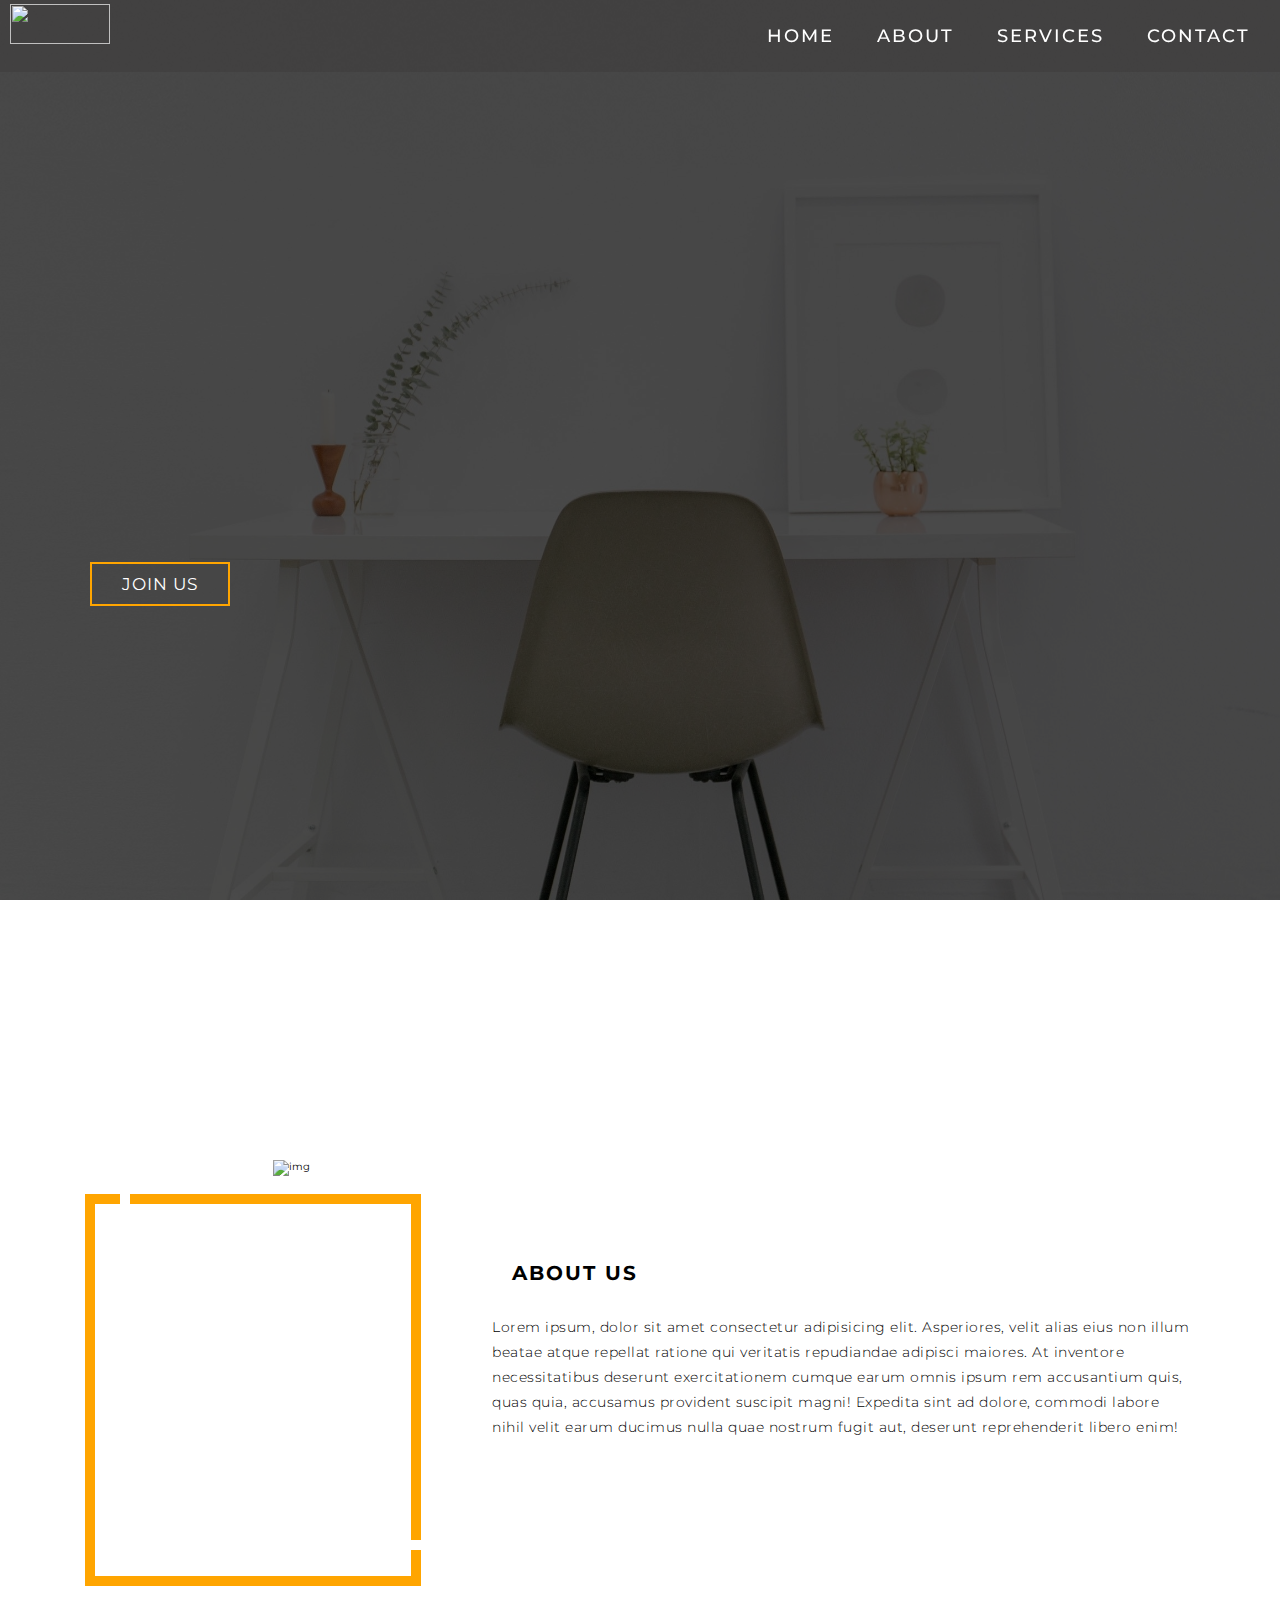
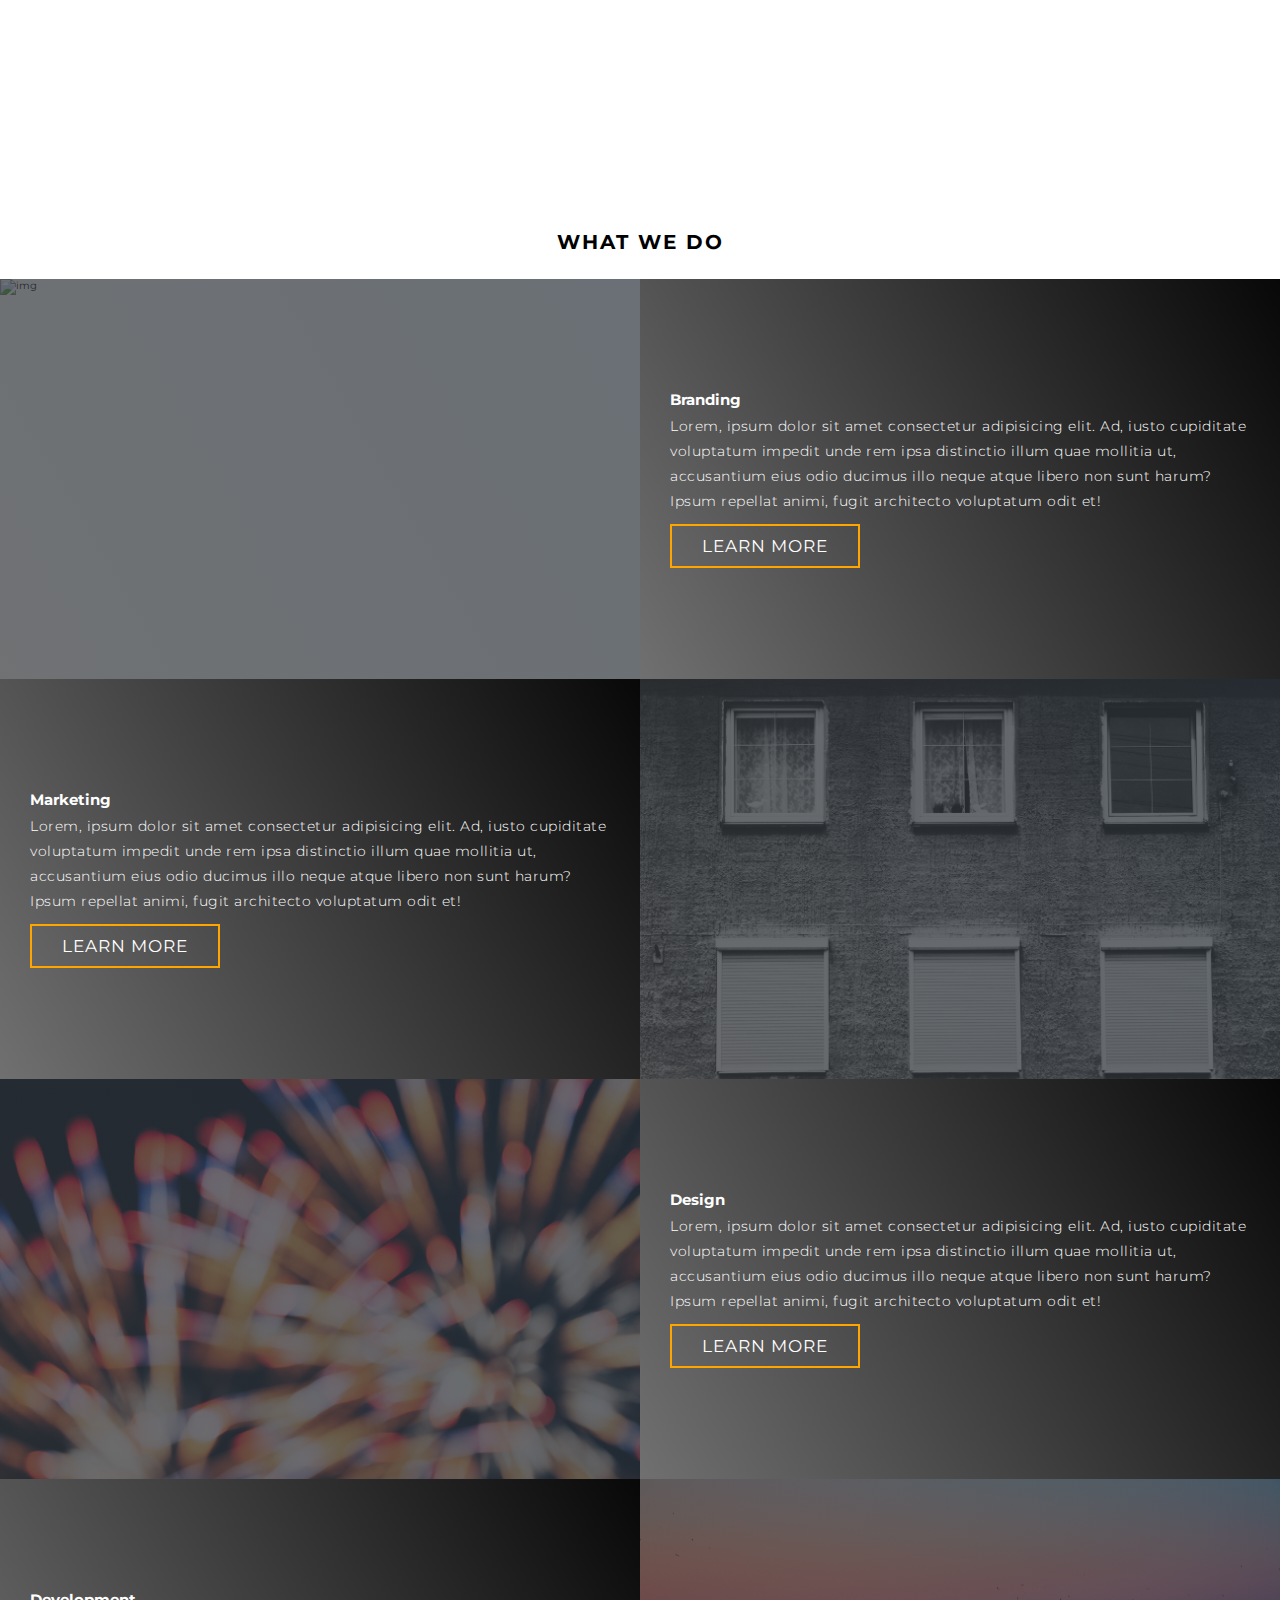
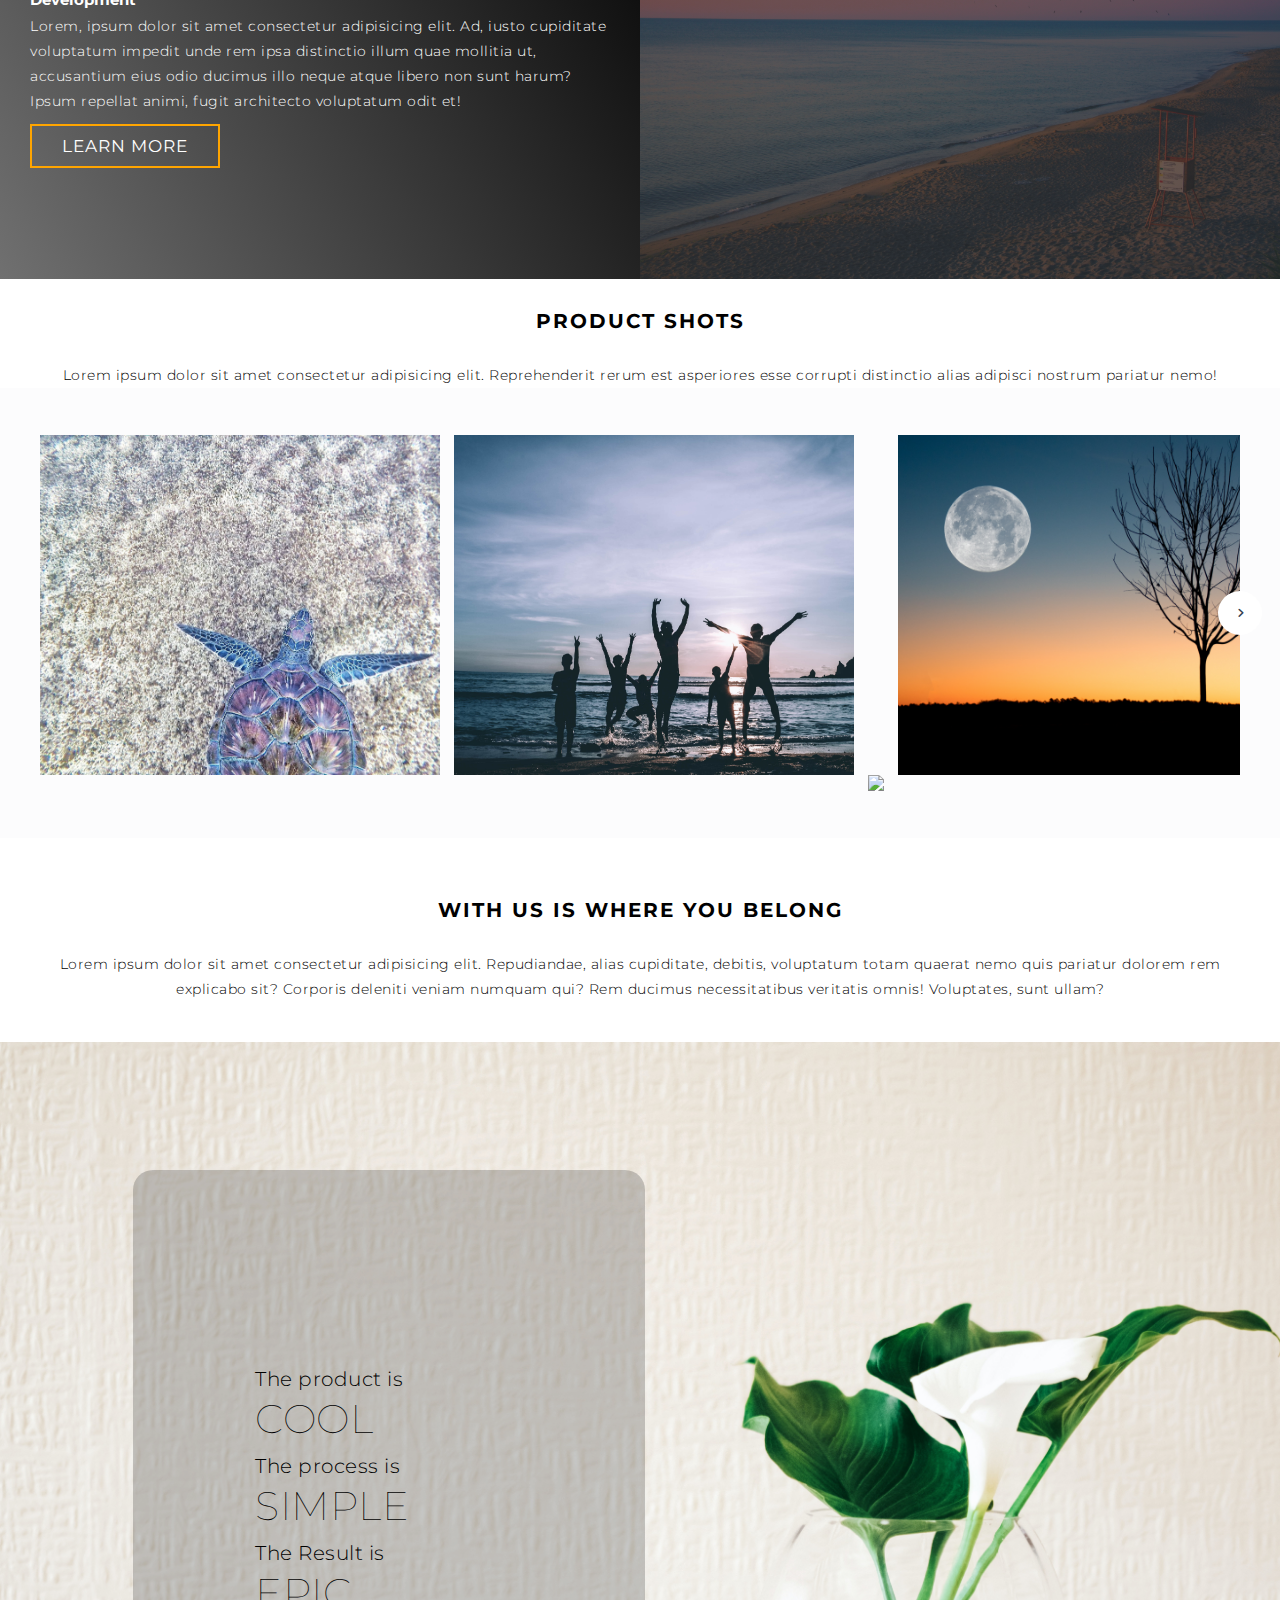
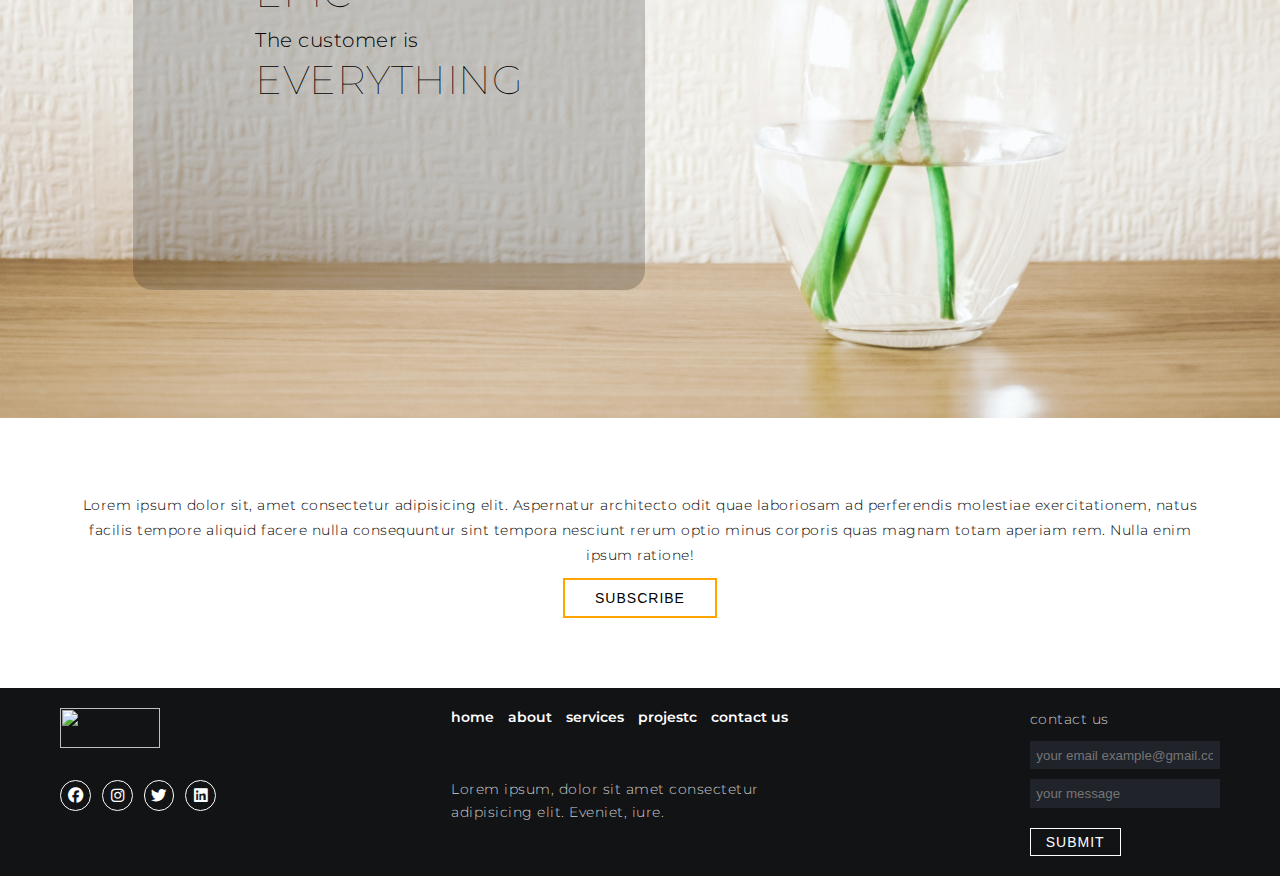
==== commit d202d3ad: "new" ====
--- a/index.html
+++ b/index.html
@@ -15,7 +15,7 @@
       <div class="nav-bar">
         <div class="brand">
           <a href="#hero">
-            <img src="img/logo.png" alt="" class="logo">
+            <img src="img/.png" alt="" class="logo">
           </a>
         </div>
         <div class="nav-list">
@@ -199,7 +199,45 @@
   <!-- start of subscribe section start-->
 
    <!--footer start-->
-
+   <footer class="footer2">
+    <div class="container2">
+      <div class="col1">
+        <a href="#hero">
+          <img src="img/logo.png" alt="" class="logo">
+        </a>
+        <ul class="media-icons">
+          <li><a href="#"><i class="fab fa-facebook"></i></a></li>
+          <li><a href="#"><i class="fab fa-instagram"></i></a></li>
+          <li><a href="#"><i class="fab fa-twitter"></i></a></li>
+          <li><a href="#"><i class="fab fa-linkedin"></i></a></li>
+        </ul>
+      </div>
+      <div class="col2">
+        <ul class="menu">
+          <li><a href="#">home</a></li>
+          <li><a href="#">about</a></li>
+          <li><a href="#">services</a></li>
+          <li><a href="#">projestc</a></li>
+          <li><a href="#">contact us</a></li>
+        </ul>
+        <p>Lorem ipsum, dolor sit amet consectetur adipisicing elit. Eveniet, iure.</p>
+      </div>
+      <div class="col3">
+        <p>contact us</p>
+        <form>
+          <div class="input-wrap">
+            <input type="email" placeholder="your email example@gmail.com">
+          </div>
+        </form>
+        <div class="input-wrap">
+          <input type="email" placeholder="your message">
+        </div>
+        <div class="submit-button">
+          <button>submit</button>
+        </div>
+      </div>
+    </div>
+   </footer>
     <!--footer End-->
     <script src="script.js"></script>
 </body>
--- a/style.css
+++ b/style.css
@@ -11,6 +11,11 @@
 }
 a {
 	text-decoration: none;
+}
+.logo{
+    width: 100px;
+	height: 40px;
+    margin-bottom:25px;
 }
 .container {
 	min-height: 100vh;
@@ -515,7 +520,7 @@
 	letter-spacing: 0.1rem;
 	margin-top: 10px;
 	transition: 0.3s ease;
-	transition-property: background-color, color
+	transition-property: background-color, color;
 }
 .subscribe-button button:hover {
 	color: white;
@@ -525,6 +530,114 @@
 /* End of subscribe section start */
 
 /* Footer */
+footer * {
+	box-sizing: border-box;
+	padding: 0;
+	margin: 0;
+}
+footer ul {
+	list-style: none;
+	font-size: 14px;
+}
+footer {
+	color: #fff;
+	background: #121315;
+}
+footer p {
+	color: #ccc;
+	max-width: 25em;
+	line-height: 23px;
+}
+footer a {
+	color: #fff;
+	text-decoration: none;
+}
+footer .container2 {
+	max-width: 1200px;
+	margin: 0 auto;
+	padding: 2em;
+}
+.footer2 .container2 {
+	display: flex;
+	justify-content: space-between;
+	gap: 2em;
+}
+.media-icons li, .service-icons li{
+	display: inline-block;
+	margin: 0.5em 0.5em 0.5em 0;
+}
+.media-icons a {
+	font-size: 1.1em;
+	width: 2em;
+	height: 2em;
+	border: 1px #fff solid;
+	border-radius: 50%;
+	display: flex;
+	justify-content: center;
+	align-items: center;
+	transition: 0.3s;
+}
+.media-icons a:hover {
+	background: #fff;
+	color: #111;
+}
+.footer2 .menu {
+	margin-bottom: 3em;
+}
+.footer2 .menu li {
+	display: inline-block;
+	margin: 0 0.7em 0.7em 0;
+	text-align: center;
+}
+.footer2 .menu a {
+	transition: 0.35s;
+	font-weight: 600;
+}
+.footer2 .menu a:hover {
+	color: orange;
+}
+.input-wrap {
+	margin: 1em 0;
+	display: flex;
+}
+.input-wrap input {
+	padding: 0.5em;
+	border: none;
+	background: #20232a;
+	color: #ccc;
+}
+.input-wrap input:focus {
+	outline: none;
+}
+.input-wrap button {
+	padding: 0.8em;
+	background: #ff2b00;
+	border: none;
+	color: white;
+}
+.input-wrap button:hover {
+	background: white;
+	color: #111;
+}
+.submit-button button {
+	display: inline-block;
+	padding: 5px 15px;
+	color: white;
+	background-color: transparent;
+	border: 1px solid white;
+	font-size: 14px;
+	text-transform: uppercase;
+	letter-spacing: 0.1rem;
+	margin-top: 10px;
+	transition: 0.3s ease;
+	transition-property: background-color, color;
+}
+.submit-button button:hover {
+	color: white;
+	background-color: orange;
+}
+
+
 
 /* End Footer */
 
@@ -646,32 +759,15 @@
 	}
 	
 }
-@media(max-width:900px)
-{
-  .footer-row{
-    flex-direction: column;
-  }
-  .footer-col{
-    width: 100%;
-    text-align: left;
-    margin-bottom: 25px;
-  }
-}
-@media(max-width:768px)
-{
-  .footer-row{
-    flex-direction: column;
-  }
-  .footer-col{
-    width: 100%;
-    text-align: left;
-    margin-bottom: 20px;
-  }
-}
+
 @media screen and (max-width: 900px) {
 	.carousel img{
 	  width: calc(100% / 2);
 	}
+	.footer2 .container2{
+		flex-direction: column;
+	}
+
   }
   
   @media screen and (max-width: 550px) {
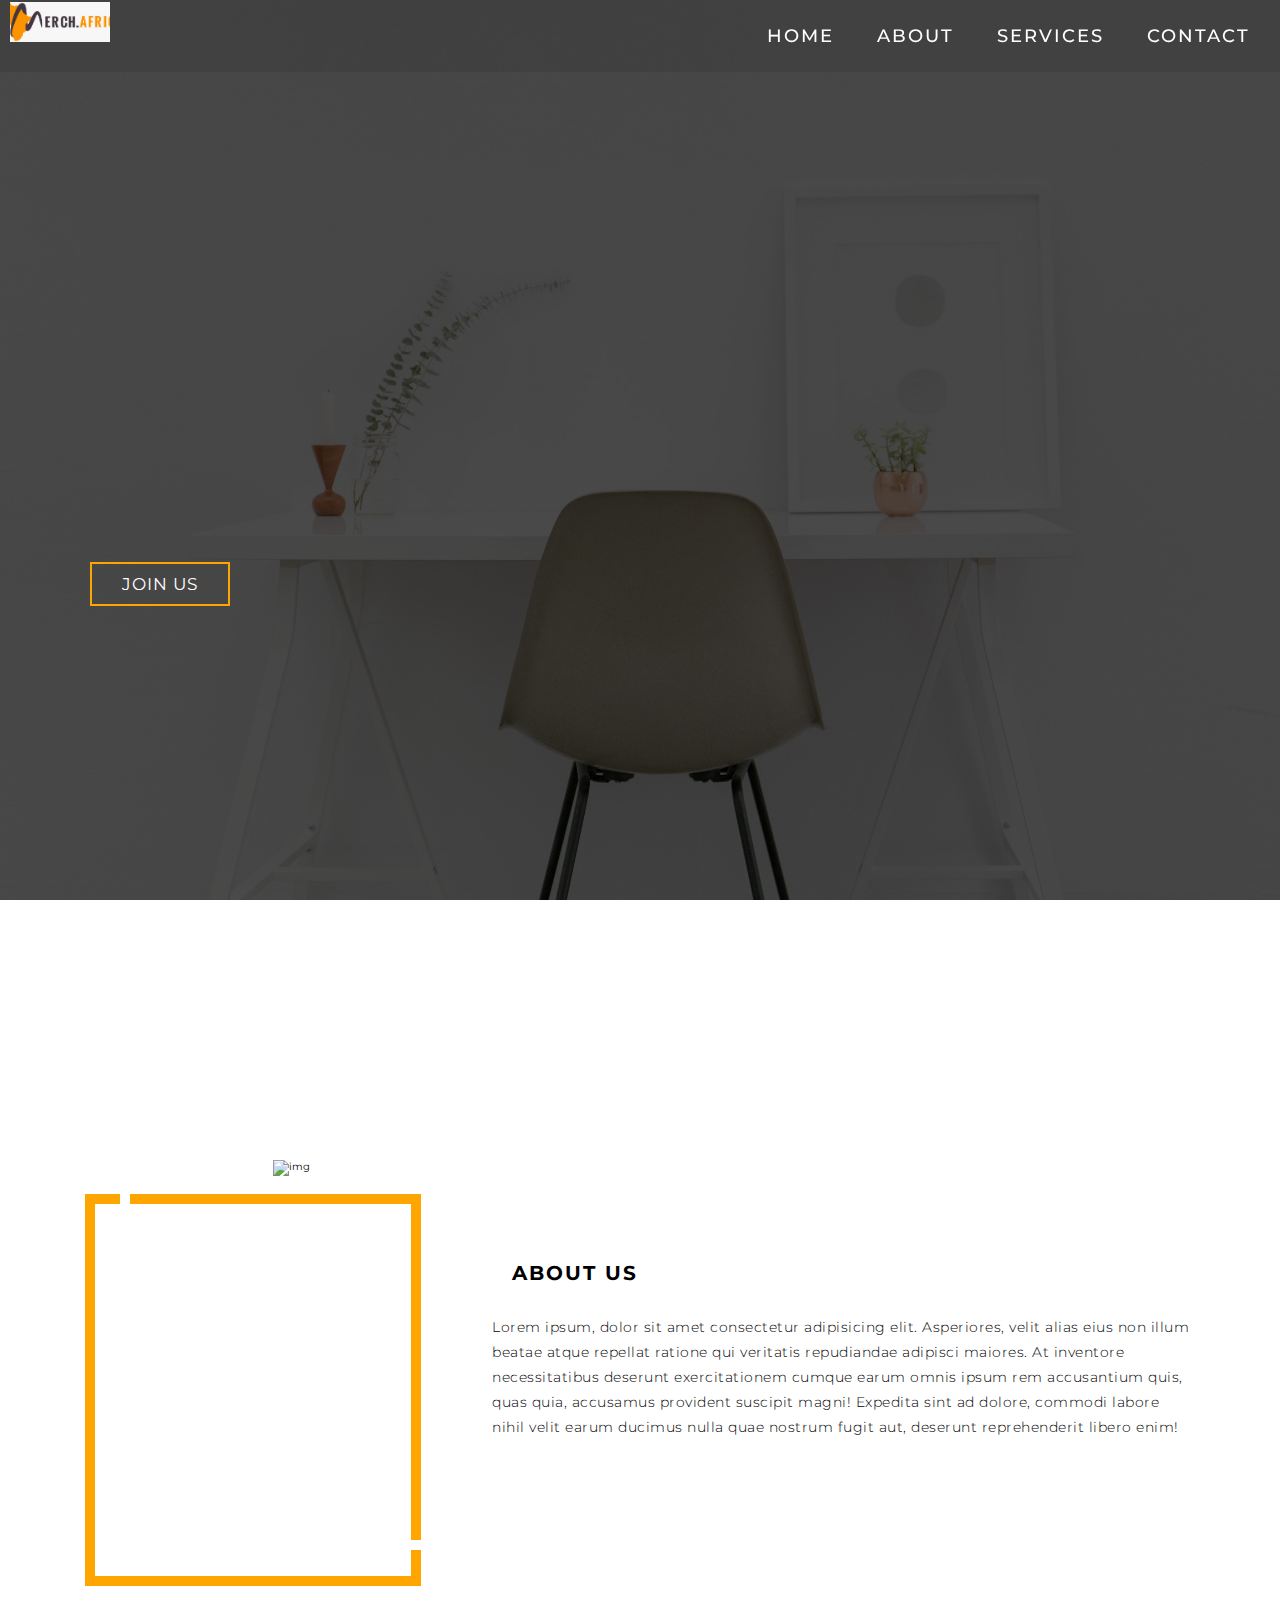
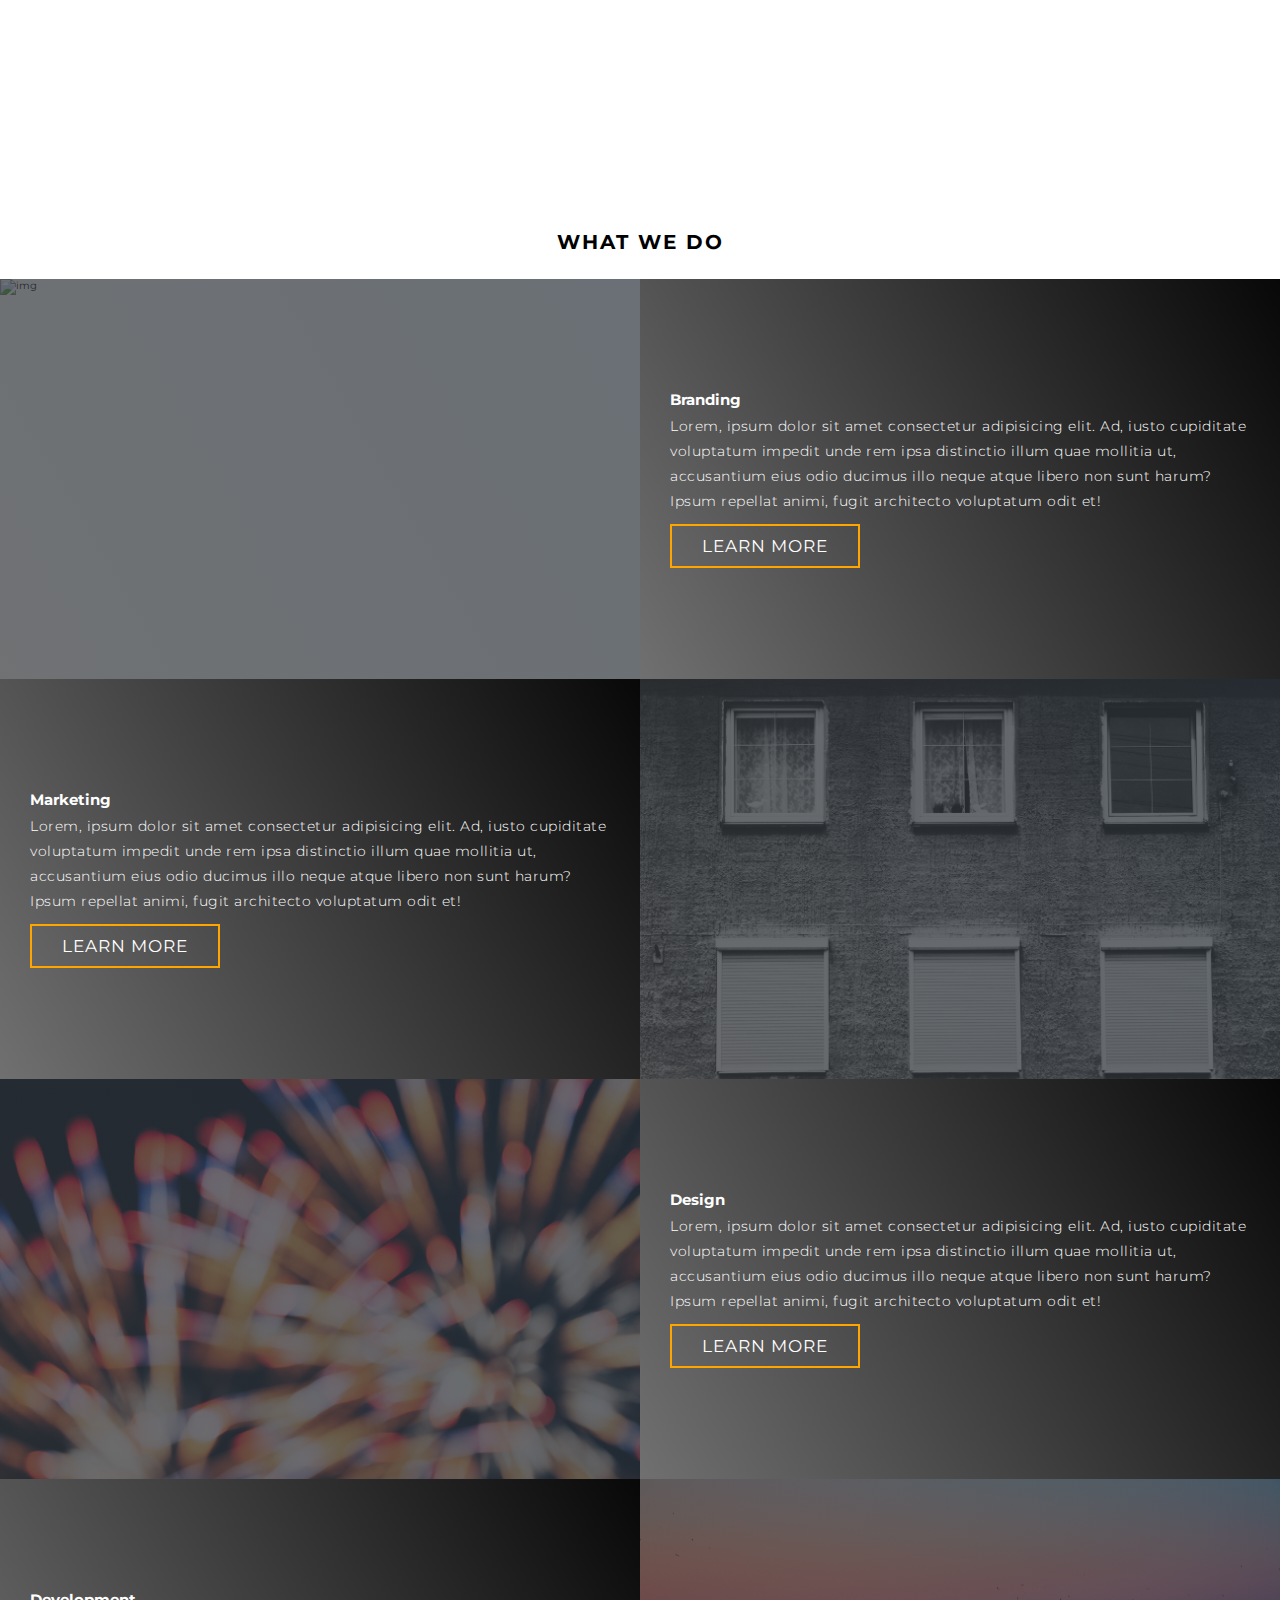
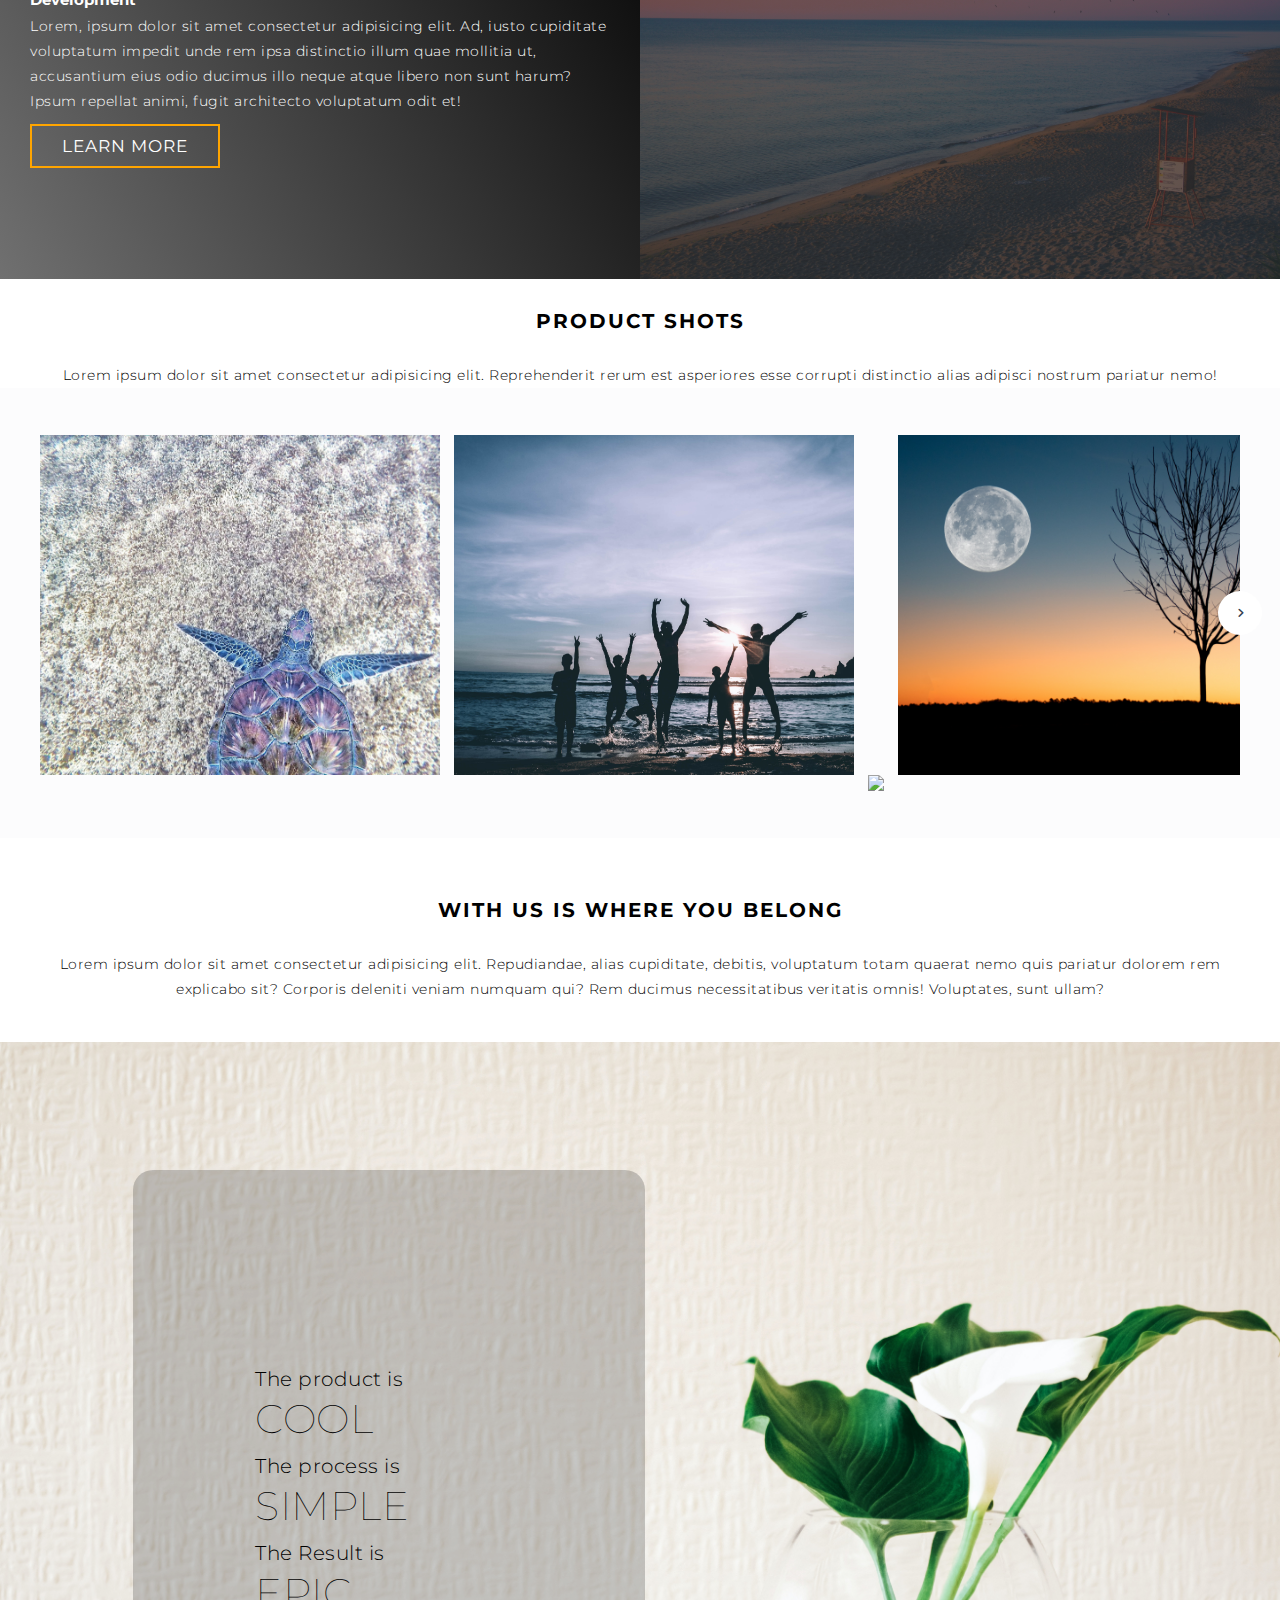
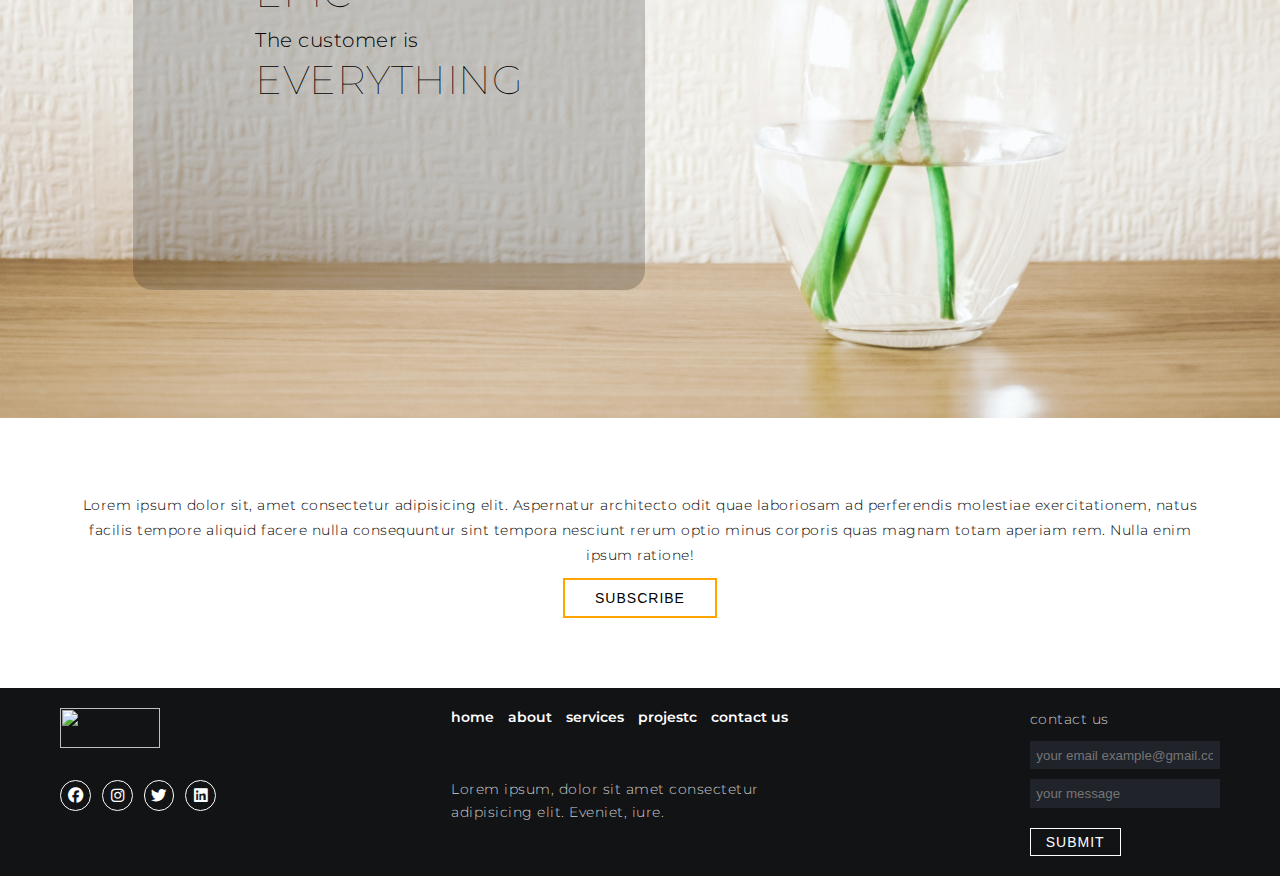
==== commit c7bbc505: "new" ====
--- a/index.html
+++ b/index.html
@@ -15,7 +15,7 @@
       <div class="nav-bar">
         <div class="brand">
           <a href="#hero">
-            <img src="img/.png" alt="" class="logo">
+            <img src="IMG/logo.jfif" alt="" class="logo">
           </a>
         </div>
         <div class="nav-list">
@@ -82,7 +82,7 @@
             <p>Lorem, ipsum dolor sit amet consectetur adipisicing elit. Ad, iusto cupiditate voluptatum impedit unde
               rem ipsa distinctio illum quae mollitia ut, accusantium eius odio ducimus illo neque atque libero non sunt
               harum? Ipsum repellat animi, fugit architecto voluptatum odit et!</p>
-              <a href="#" class="cta">Learn more</a>
+              <a href="branding.html" class="cta">Learn more</a>
           </div>
           
         </div>
@@ -203,7 +203,7 @@
     <div class="container2">
       <div class="col1">
         <a href="#hero">
-          <img src="img/logo.png" alt="" class="logo">
+          <img src="img/IMG/logo.jfif" alt="" class="logo">
         </a>
         <ul class="media-icons">
           <li><a href="#"><i class="fab fa-facebook"></i></a></li>
--- a/style.css
+++ b/style.css
@@ -49,7 +49,6 @@
 .section-title span {
 	color: orange;
 }
-
 .cta {
 	display: inline-block;
 	padding: 10px 30px;
@@ -266,7 +265,6 @@
 #hero h1:nth-child(3) span {
 	animation-delay: 2.5s;
 }
-
 /* End Hero Section */
 
 /* About Section */
